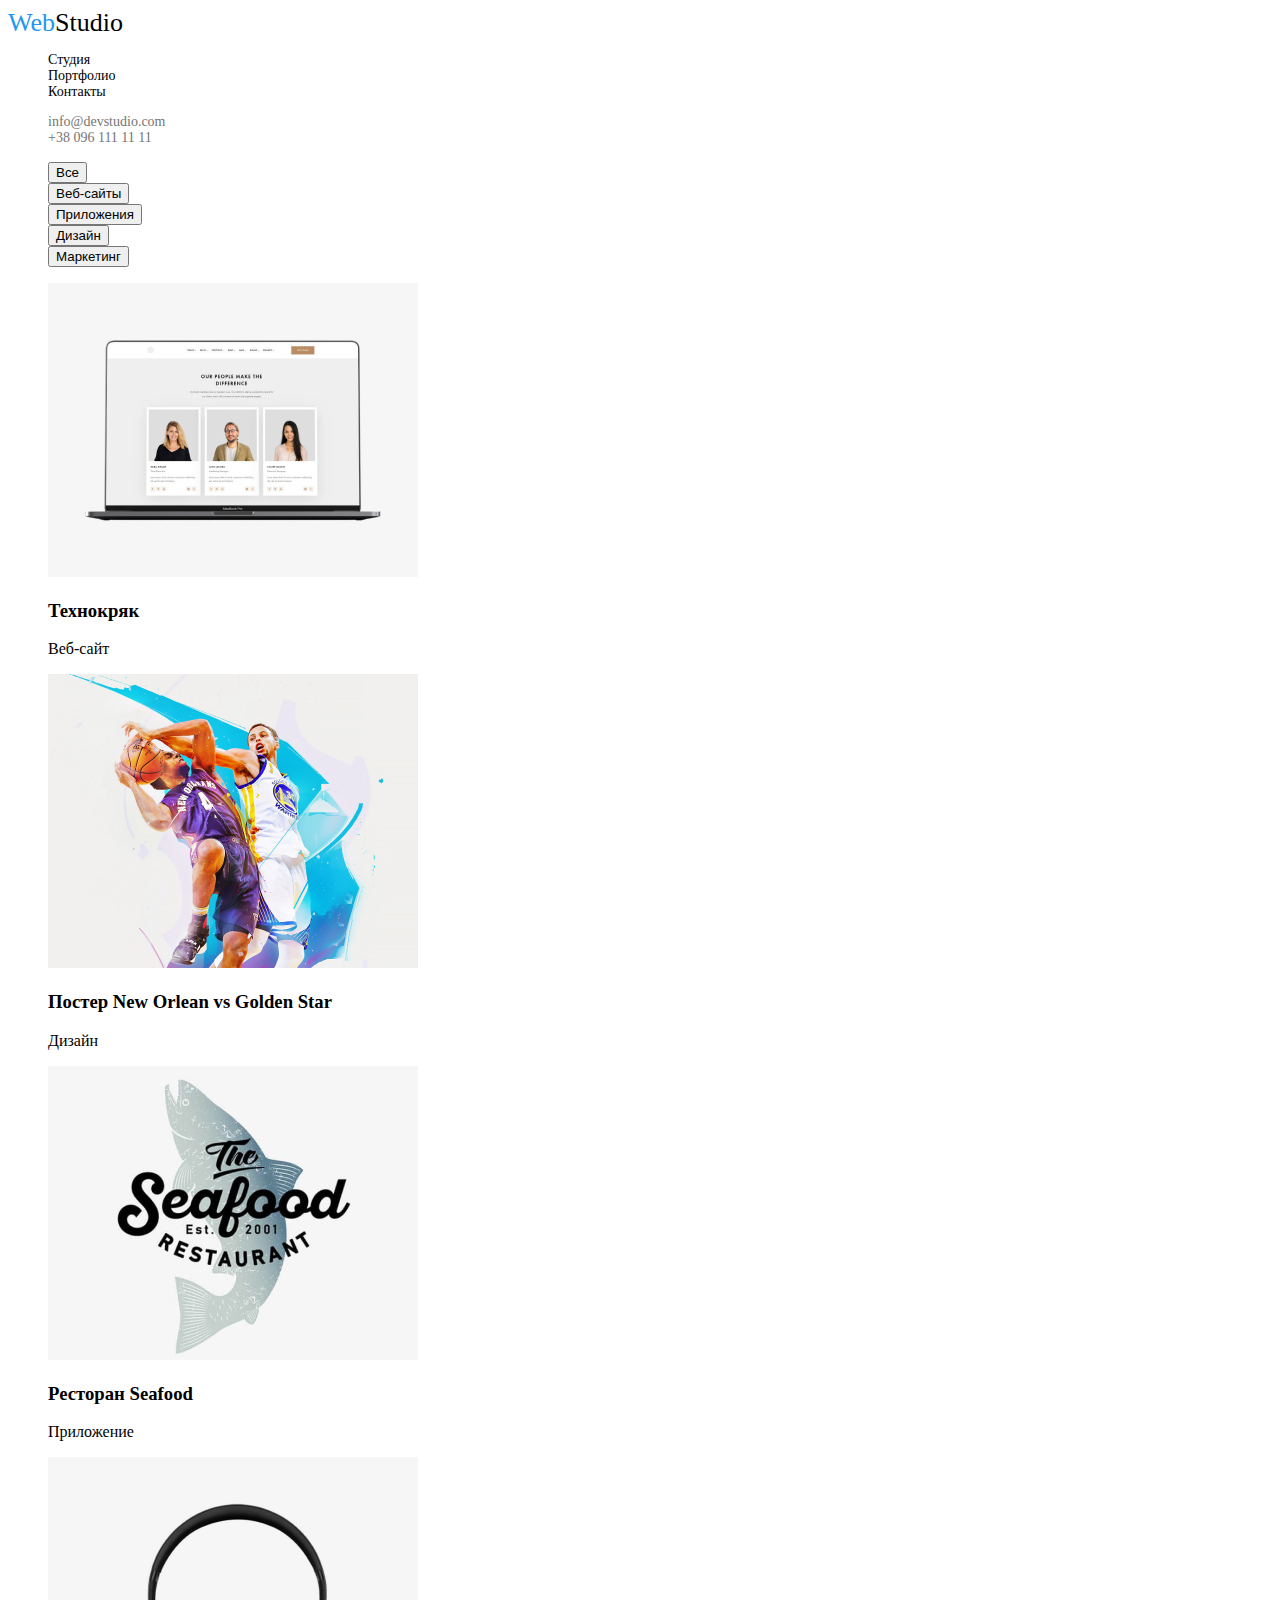
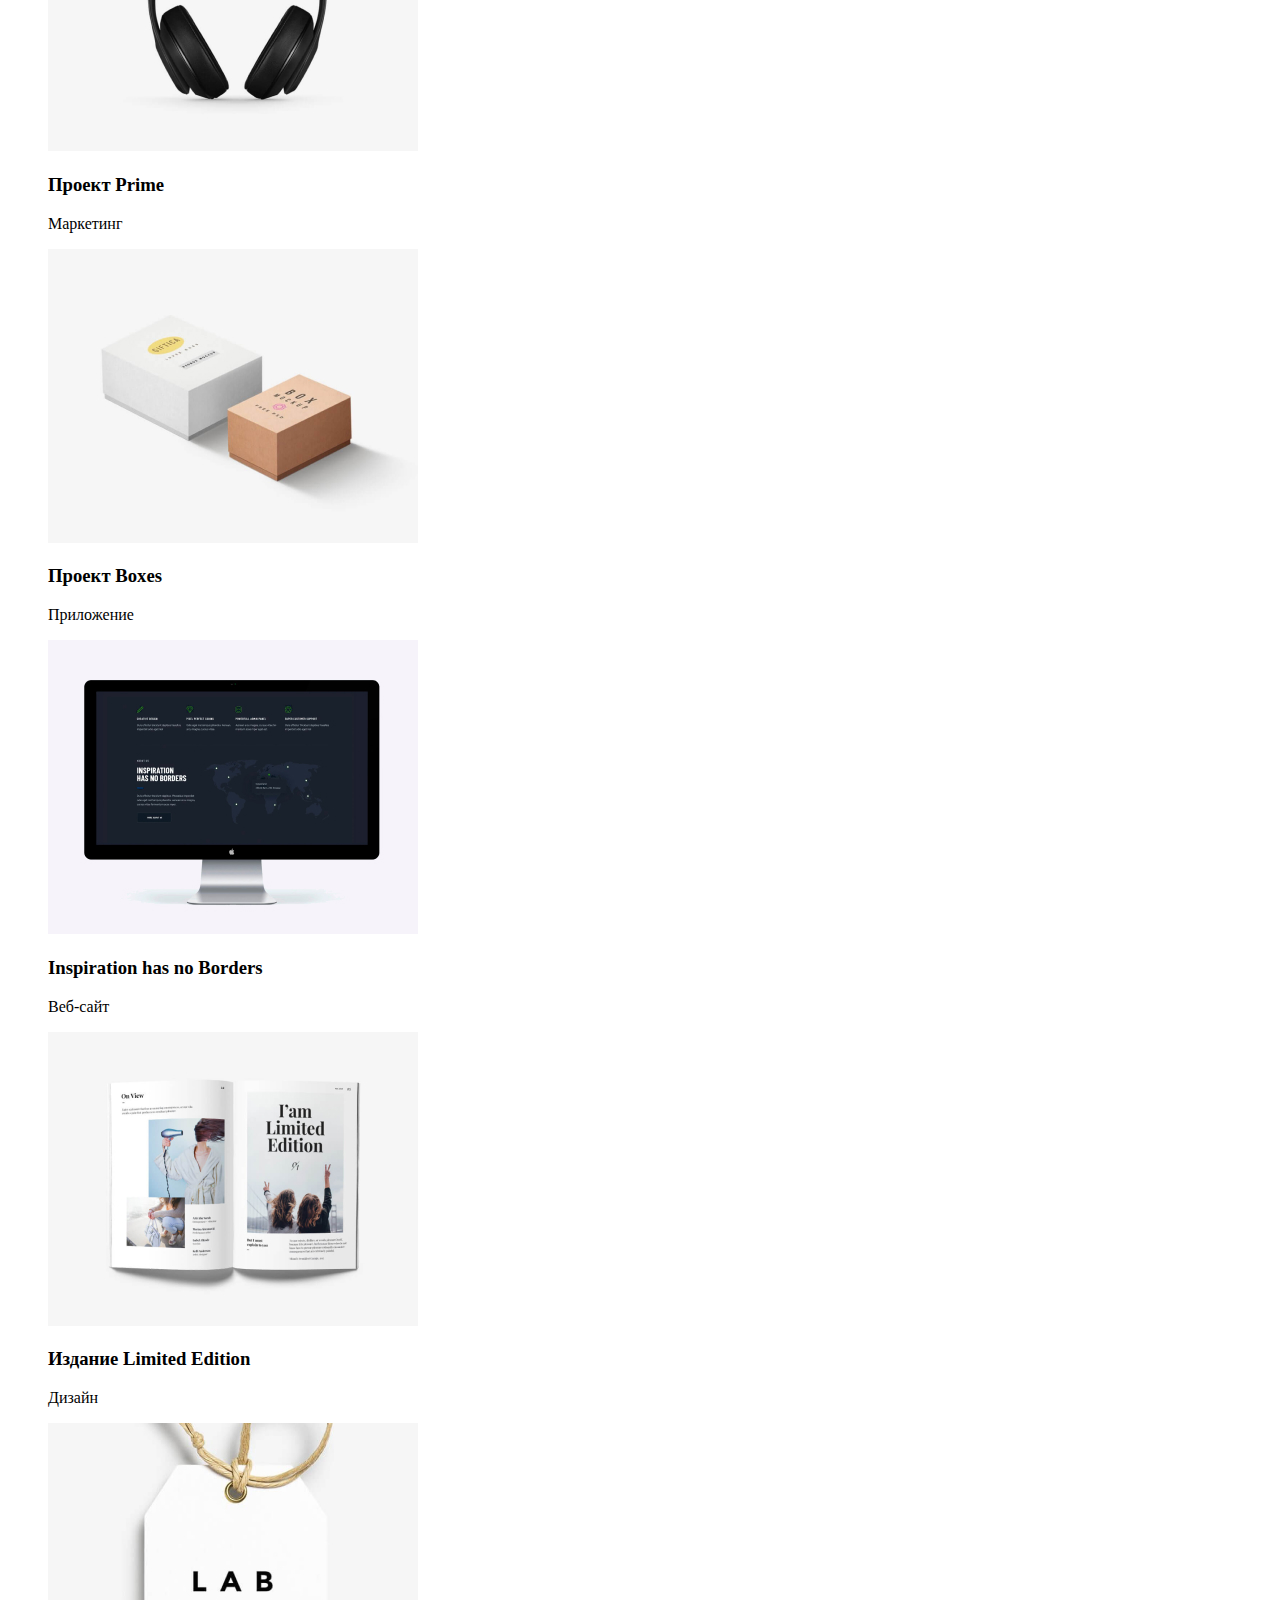
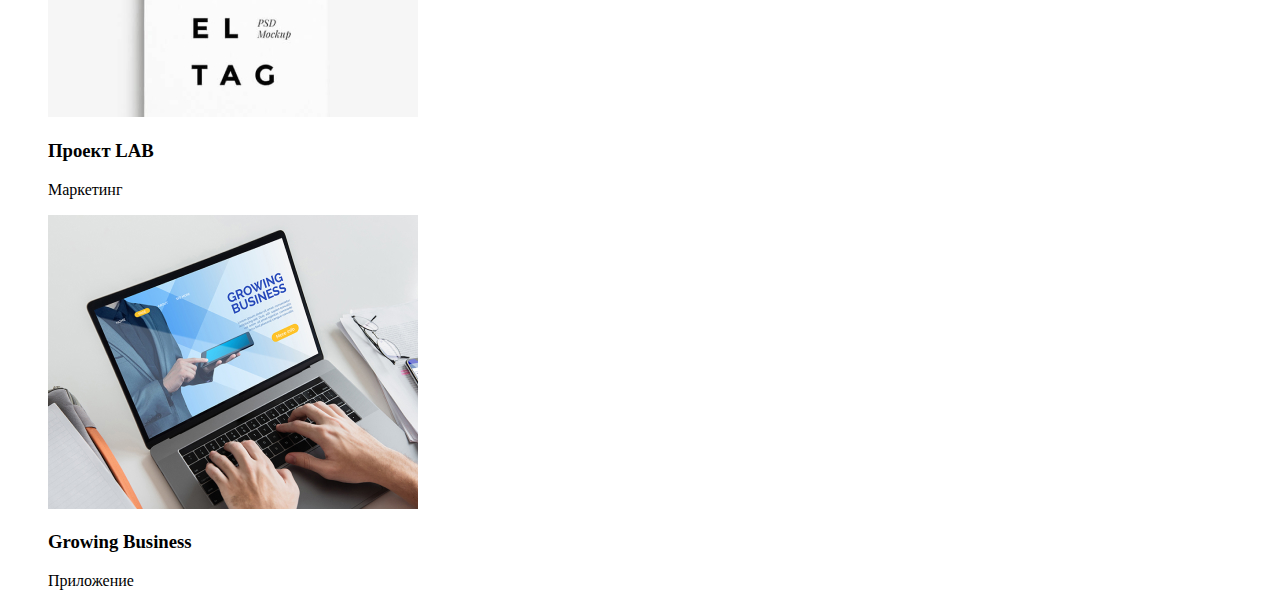
==== portfolio.html @ b12bda23 "Промежуточно" ====
<!DOCTYPE html>
<html lang="en">
<head>
    <meta charset="UTF-8">
    <meta http-equiv="X-UA-Compatible" content="IE=edge">
    <meta name="viewport" content="width=device-width, initial-scale=1.0">
    <link rel="stylesheet" href="./css/style.css">
    <title>portfolio</title>
</head>
<body>
    <header>
        <div class="header">
            <nav>
                <a class="logo" href="#"><span>Web</span>Studio</a>
                <ul class="menu">
                    <li><a class="menu-link" href="#">Студия</a></li>
                    <li><a class="menu-link" href="#">Портфолио</a></li>
                    <li><a class="menu-link" href="#">Контакты</a></li>
                </ul>   
            </nav>
            <ul class="contact">
                <li><a class="contact-link" href="mailto:info@devstudio.com">info@devstudio.com</a></li>
                <li><a class="contact-link" href="tel:+380961111111">+38 096 111 11 11</a></li>
            </ul>
        </div>
    </header>
    <main>
        <section>  
            <div class="buttons">
                <ul>
                    <li><button class="btn" type="button">Все</button></li>
                    <li><button class="btn" type="button">Веб-сайты</button></li>
                    <li><button class="btn" type="button">Приложения</button></li>
                    <li><button class="btn" type="button">Дизайн</button></li>
                    <li><button class="btn" type="button">Маркетинг</button></li>
                </ul>
            </div>
        </section>
        <section>
            <div class="portfolio">
                <ul>
                    <li>
                        <img src="./images/port.jpg" alt=""></img>
                        <h3>Технокряк</h3>
                        <p>Веб-сайт</p>
                    </li>
                    <li>
                        <img src="./images/port2.jpg" alt=""></img>
                        <h3>Постер New Orlean vs Golden Star</h3>
                        <p>Дизайн</p>
                    </li>
                    <li>
                        <img src="./images/port3.jpg" alt=""></img>
                        <h3>Ресторан Seafood</h3>
                        <p>Приложение</p>
                    </li>
                    <li>
                        <img src="./images/port4.jpg" alt=""></img>
                        <h3>Проект Prime</h3>
                        <p>Маркетинг</p>
                    </li>
                    <li>
                        <img src="./images/port5.jpg" alt=""></img>
                        <h3>Проект Boxes</h3>
                        <p>Приложение</p>
                    </li>
                    <li>
                        <img src="./images/port6.jpg" alt=""></img>
                        <h3>Inspiration has no Borders</h3>
                        <p>Веб-сайт</p>
                    </li>
                    <li>
                        <img src="./images/port7.jpg" alt=""></img>
                        <h3>Издание Limited Edition</h3>
                        <p>Дизайн</p>
                    </li>
                    <li>
                        <img src="./images/port8.jpg" alt=""></img>
                        <h3>Проект LAB</h3>
                        <p>Маркетинг</p>
                    </li>
                    <li>
                        <img src="./images/port9.jpg" alt=""></img>
                        <h3>Growing Business</h3>
                        <p>Приложение</p>
                    </li>
                </ul>
            </div>
        </section>
    </main>
    <footer>

    </footer>
</body>
</html>
---- css/style.css ----
:root {
   --color1:#2196F3;
   --color-bg:#2F303A;
   --color-bg2: #fff;
   --color-text: #757575;

}

* {
    color: rgb(0, 0, 0);
}

body {
    font-family: 'roboto';
    width: 1600px;
}

a {
    text-decoration: none;
}

ul {
    list-style: none;
}

h2 {
    font-size: 36px;
}

/* footer */

.logo {
    font-size: 26px;
}

.logo span {
    color: var(--color1);
}

.header {
    font-size: 14px;
    background-color: var(--color-bg2);
}


.menu-link:hover,
.contact-link:hover {
    color: var(--color1);
}

.contact-link {
    color: var(--color-text);
}

/* section studio */

.studio {
    background-color: #2F303A;
    padding: 200px 452px;    
}

h1 {
    font-size: 44px;
    color: #fff;
    text-transform: uppercase;
    
}

.btn-order {
    width: 200px;
    height: 50px;
    font-size: 16px;
    font-weight: bold;
    color: #fff;
    letter-spacing: 2px;
    border-radius: 4px;
    background-color: var(--color1);
}

/* about */

.about {
    font-size: 14px;
}

.about-title {
    width: 270px;
    height: 101px;
}

.about-title h3 {    
    text-transform: uppercase;
}

.about-title p {
    color: var(--color-text);
}

/* portfolio */

.fotowork {
    width: 370px;
    height: 294px;
}
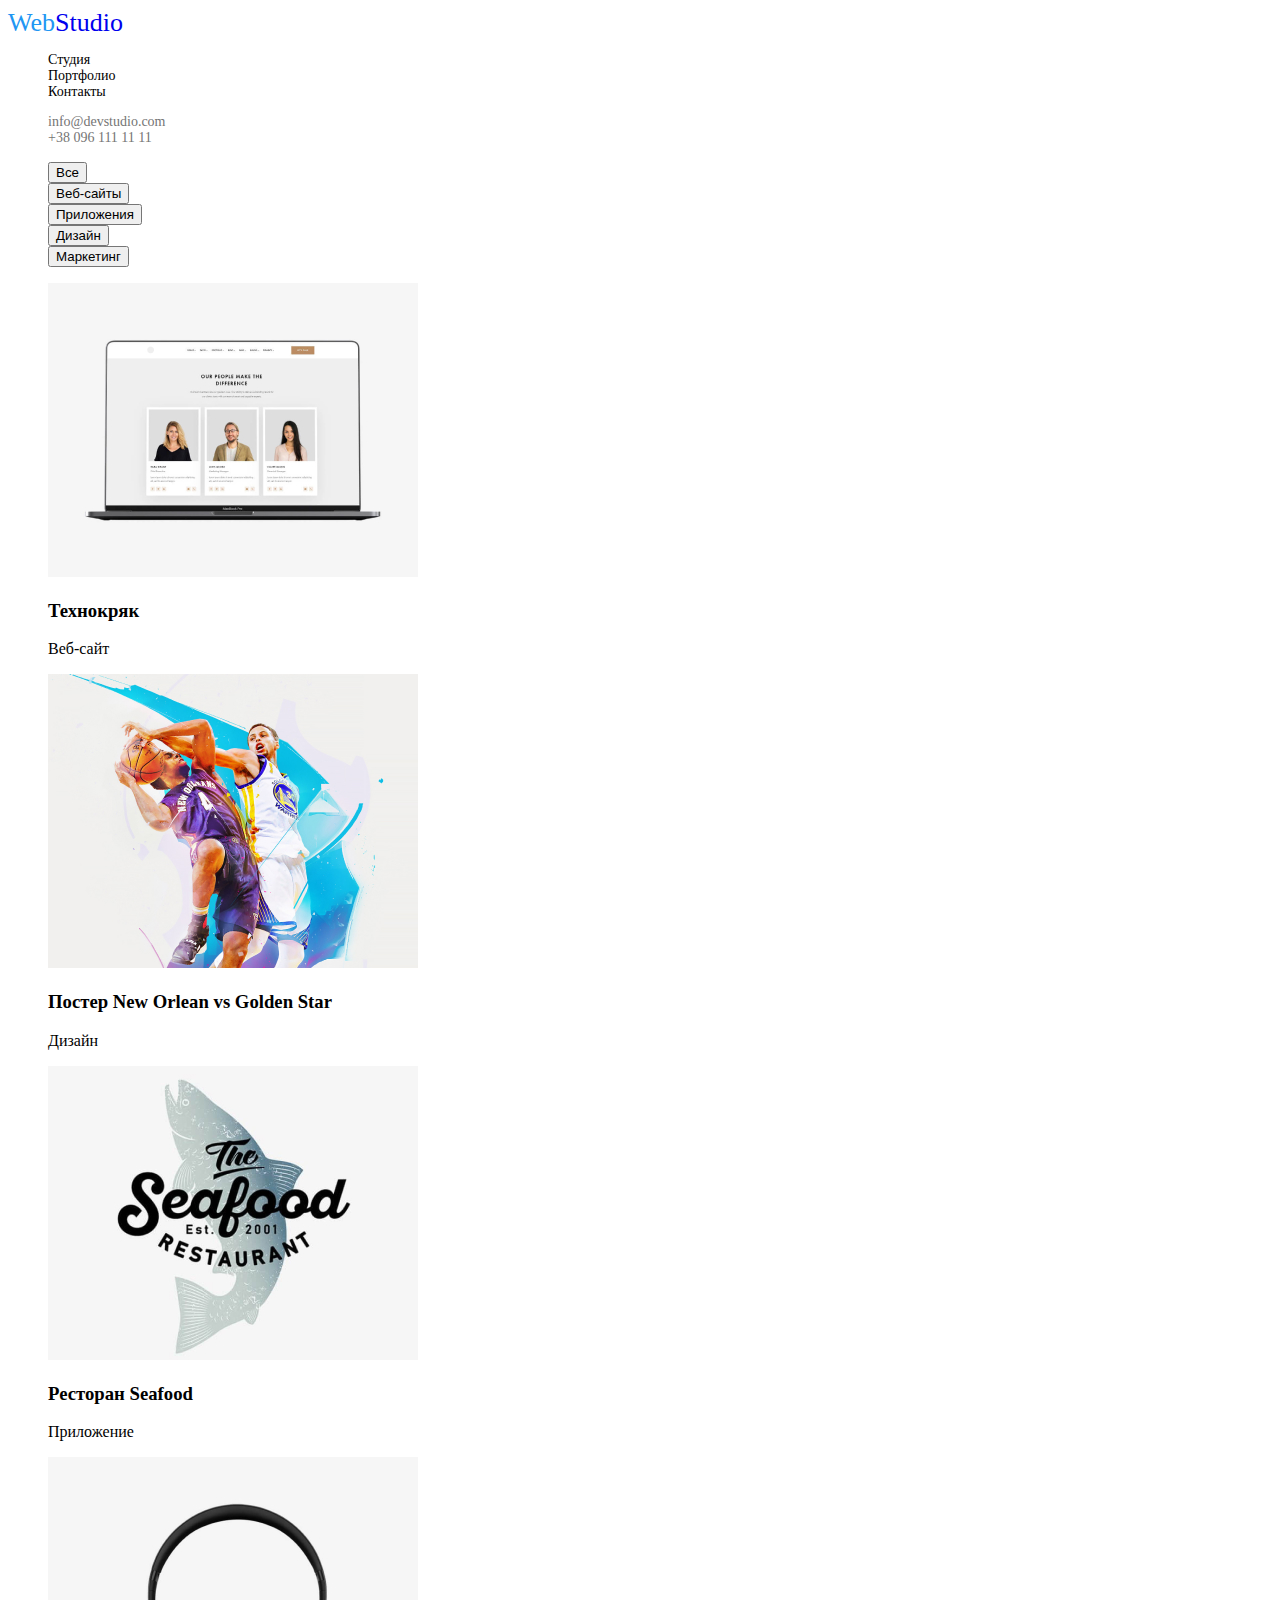
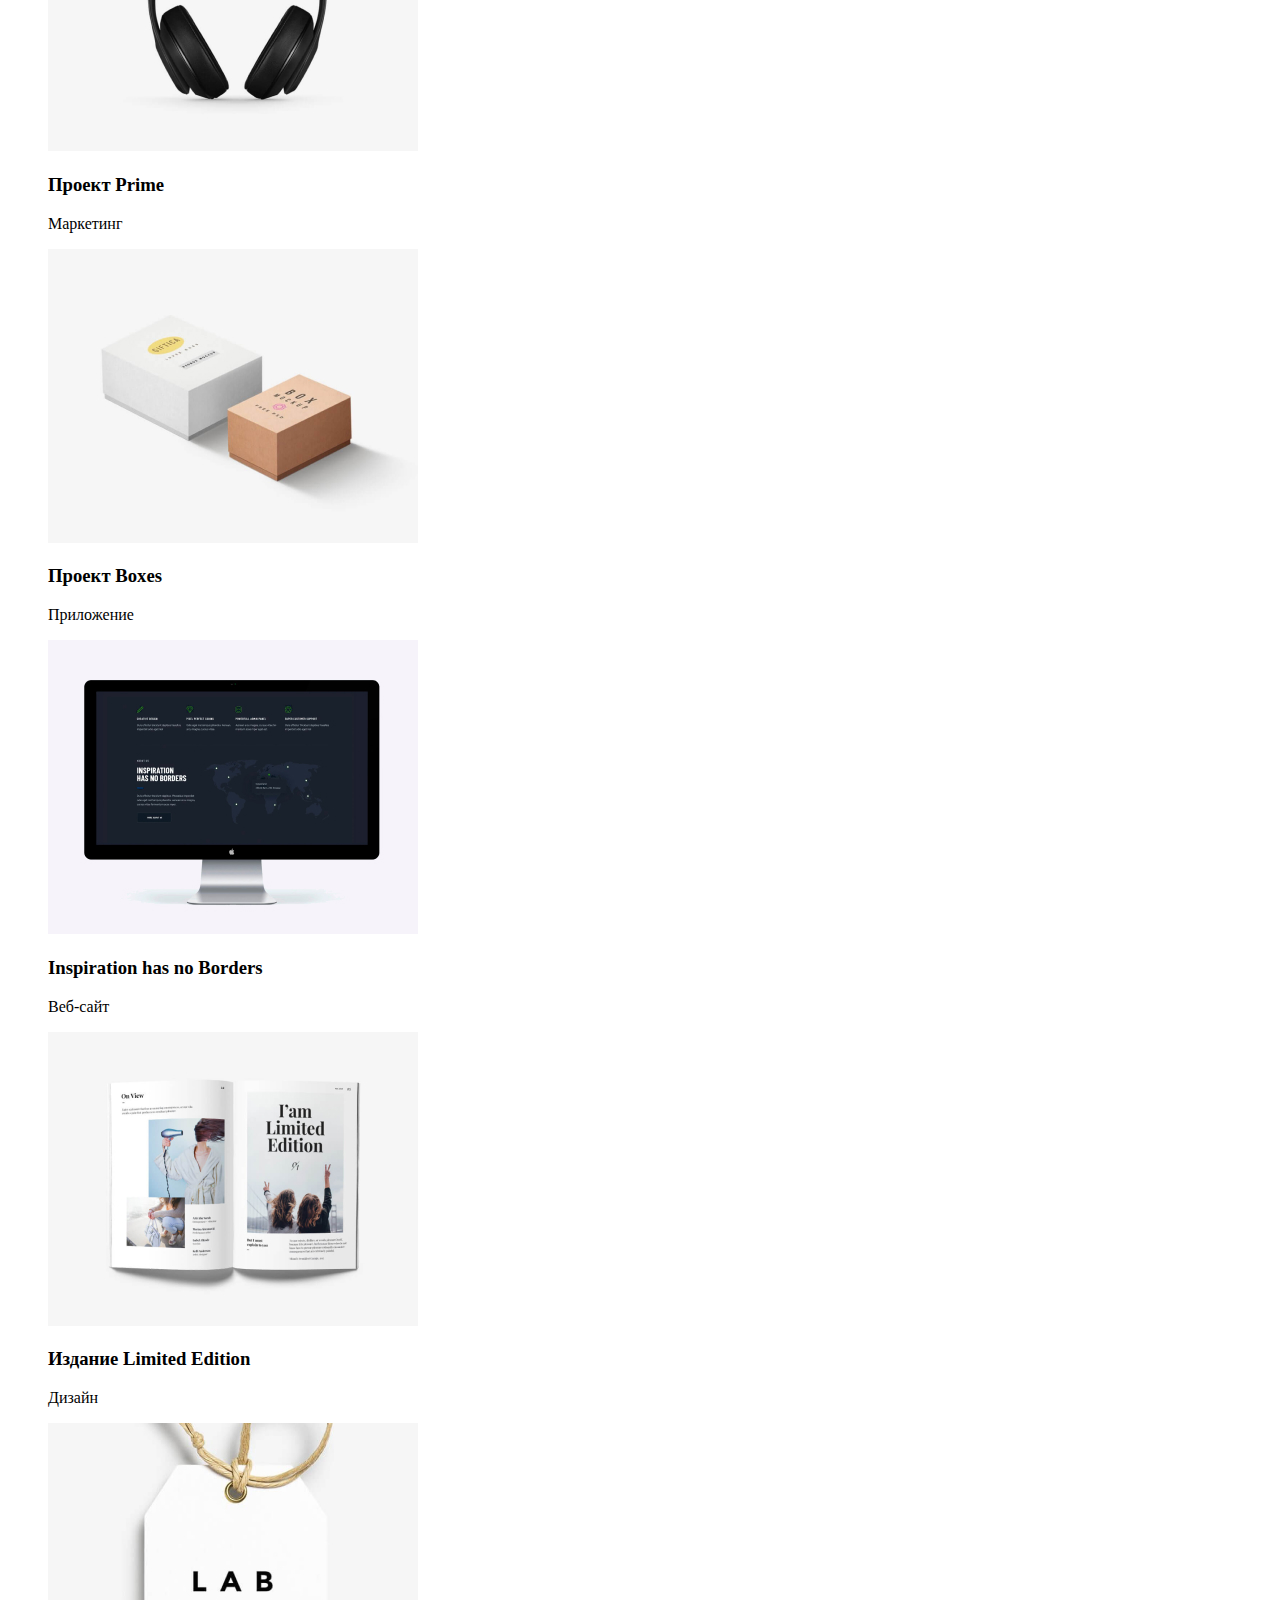
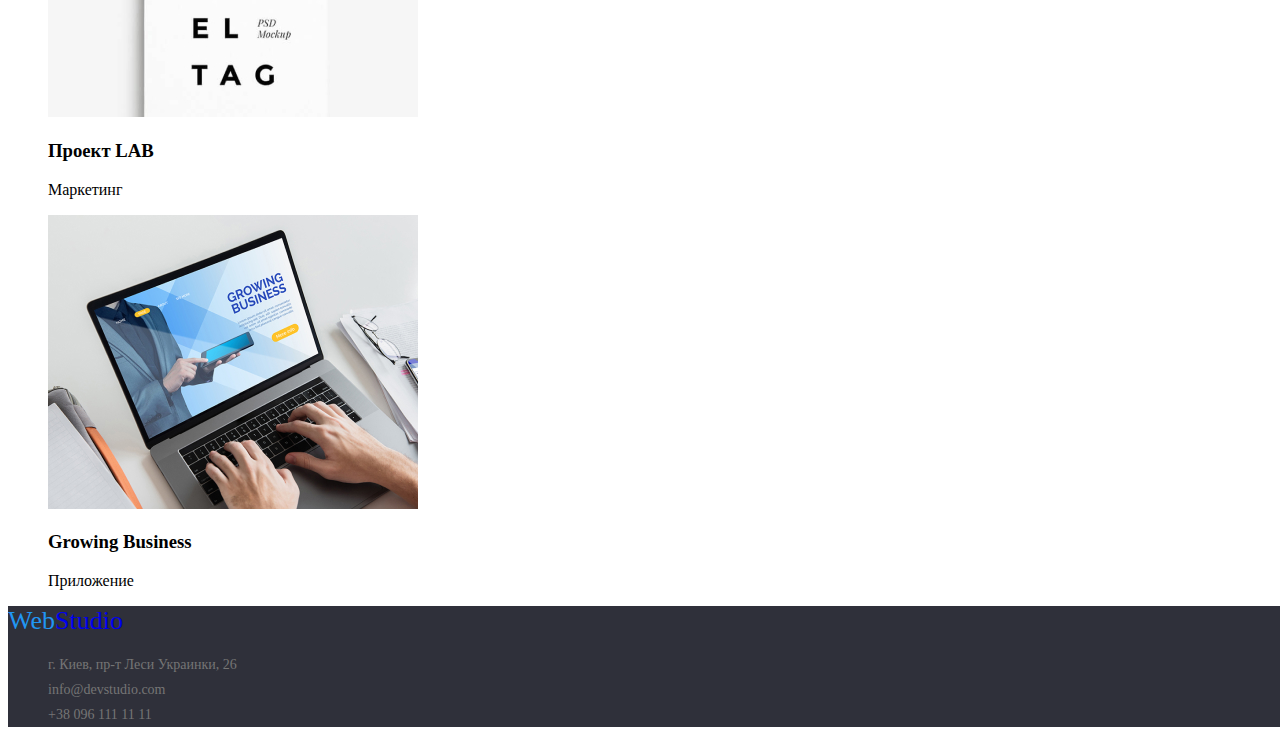
==== commit b48ce9c2: "финишь 1 страница" ====
--- a/portfolio.html
+++ b/portfolio.html
@@ -89,7 +89,14 @@
         </section>
     </main>
     <footer>
-
+        <a class="logo" href="#"><span>Web</span>Studio</a>
+        <adress>
+            <ul class="adress">
+                <li><a class="adress-link" href="#">г. Киев, пр-т Леси Украинки, 26</a></li>
+                <li><a href="mailto:info@devstudio.com">info@devstudio.com</a></li>
+                <li><a href="tel:+380961111111">+38 096 111 11 11</a></li>
+            </ul>
+        </address>
     </footer>
 </body>
 </html>--- a/css/style.css
+++ b/css/style.css
@@ -4,10 +4,6 @@
    --color-bg2: #fff;
    --color-text: #757575;
 
-}
-
-* {
-    color: rgb(0, 0, 0);
 }
 
 body {
@@ -25,9 +21,10 @@
 
 h2 {
     font-size: 36px;
+    text-align: center;
 }
 
-/* footer */
+/* header end logo footer*/
 
 .logo {
     font-size: 26px;
@@ -42,13 +39,18 @@
     background-color: var(--color-bg2);
 }
 
+.menu a {
+    color: black;
+}
+
 
 .menu-link:hover,
 .contact-link:hover {
     color: var(--color1);
 }
 
-.contact-link {
+.contact-link,
+.adress-link {
     color: var(--color-text);
 }
 
@@ -81,6 +83,8 @@
 
 .about {
     font-size: 14px;
+    background-color: var(--color-bg2);
+    
 }
 
 .about-title {
@@ -96,14 +100,59 @@
     color: var(--color-text);
 }
 
-/* portfolio */
+/* work */
 
 .fotowork {
     width: 370px;
     height: 294px;
 }
 
+/* contact */
+
+.contactfoto {
+    width: 270px;
+    height: 260px;
+}
+
+.contact-title {
+    font-size: 16px;
+}
+
+.contact-title p {
+    color: var(--color-text);
+    font-weight: regular;
+}
+
+
+/* footer */
+
+footer {
+    background-color: var(--color-bg);
+}
+
+/* .adress a:nth-child(1) {
+    color: #fff;
+} */
+
+/* немогу изменить цвет адреса на белый */
+.adress-link {
+    color: #fff;
+}
+
+.adress a {
+    font-size: 14px;
+    font-style: normal;
+    line-height: 25px;
+    color: var(--color-text);
+}
 
 
 
 
+
+
+
+
+
+
+
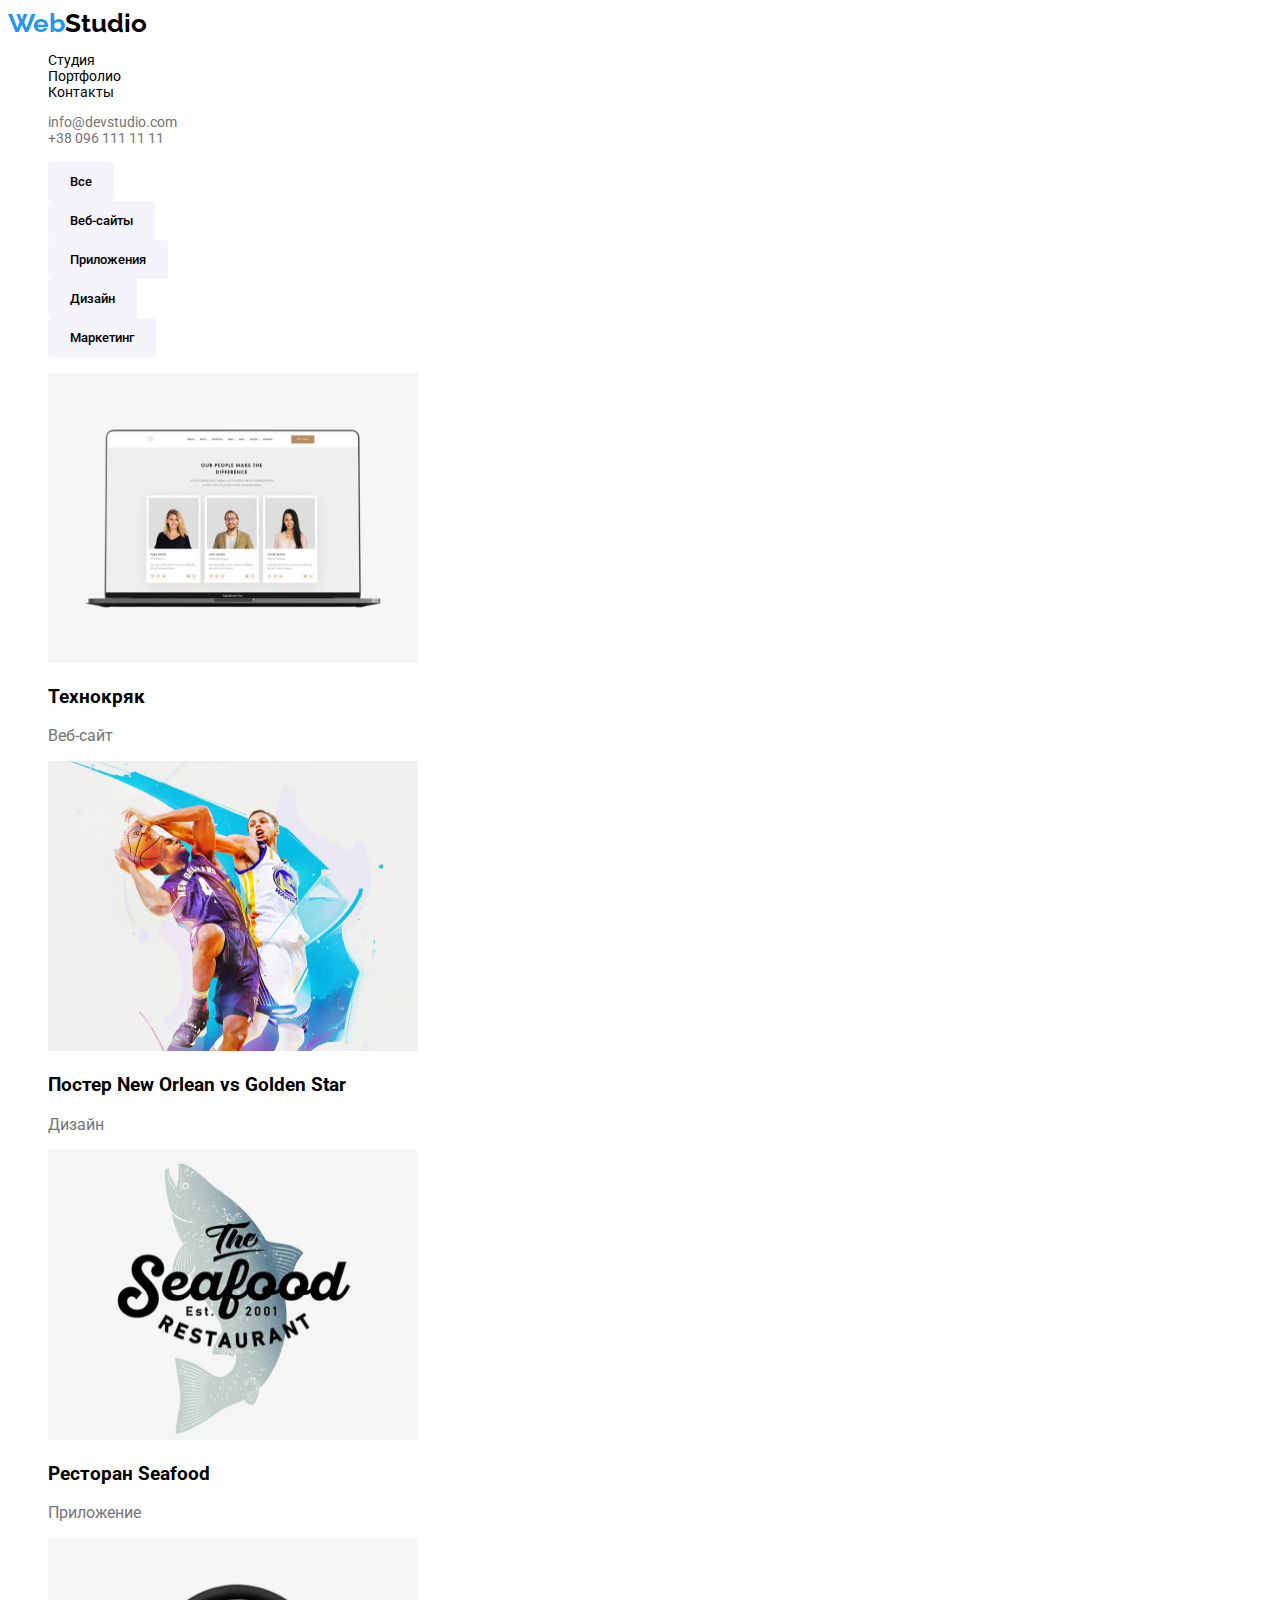
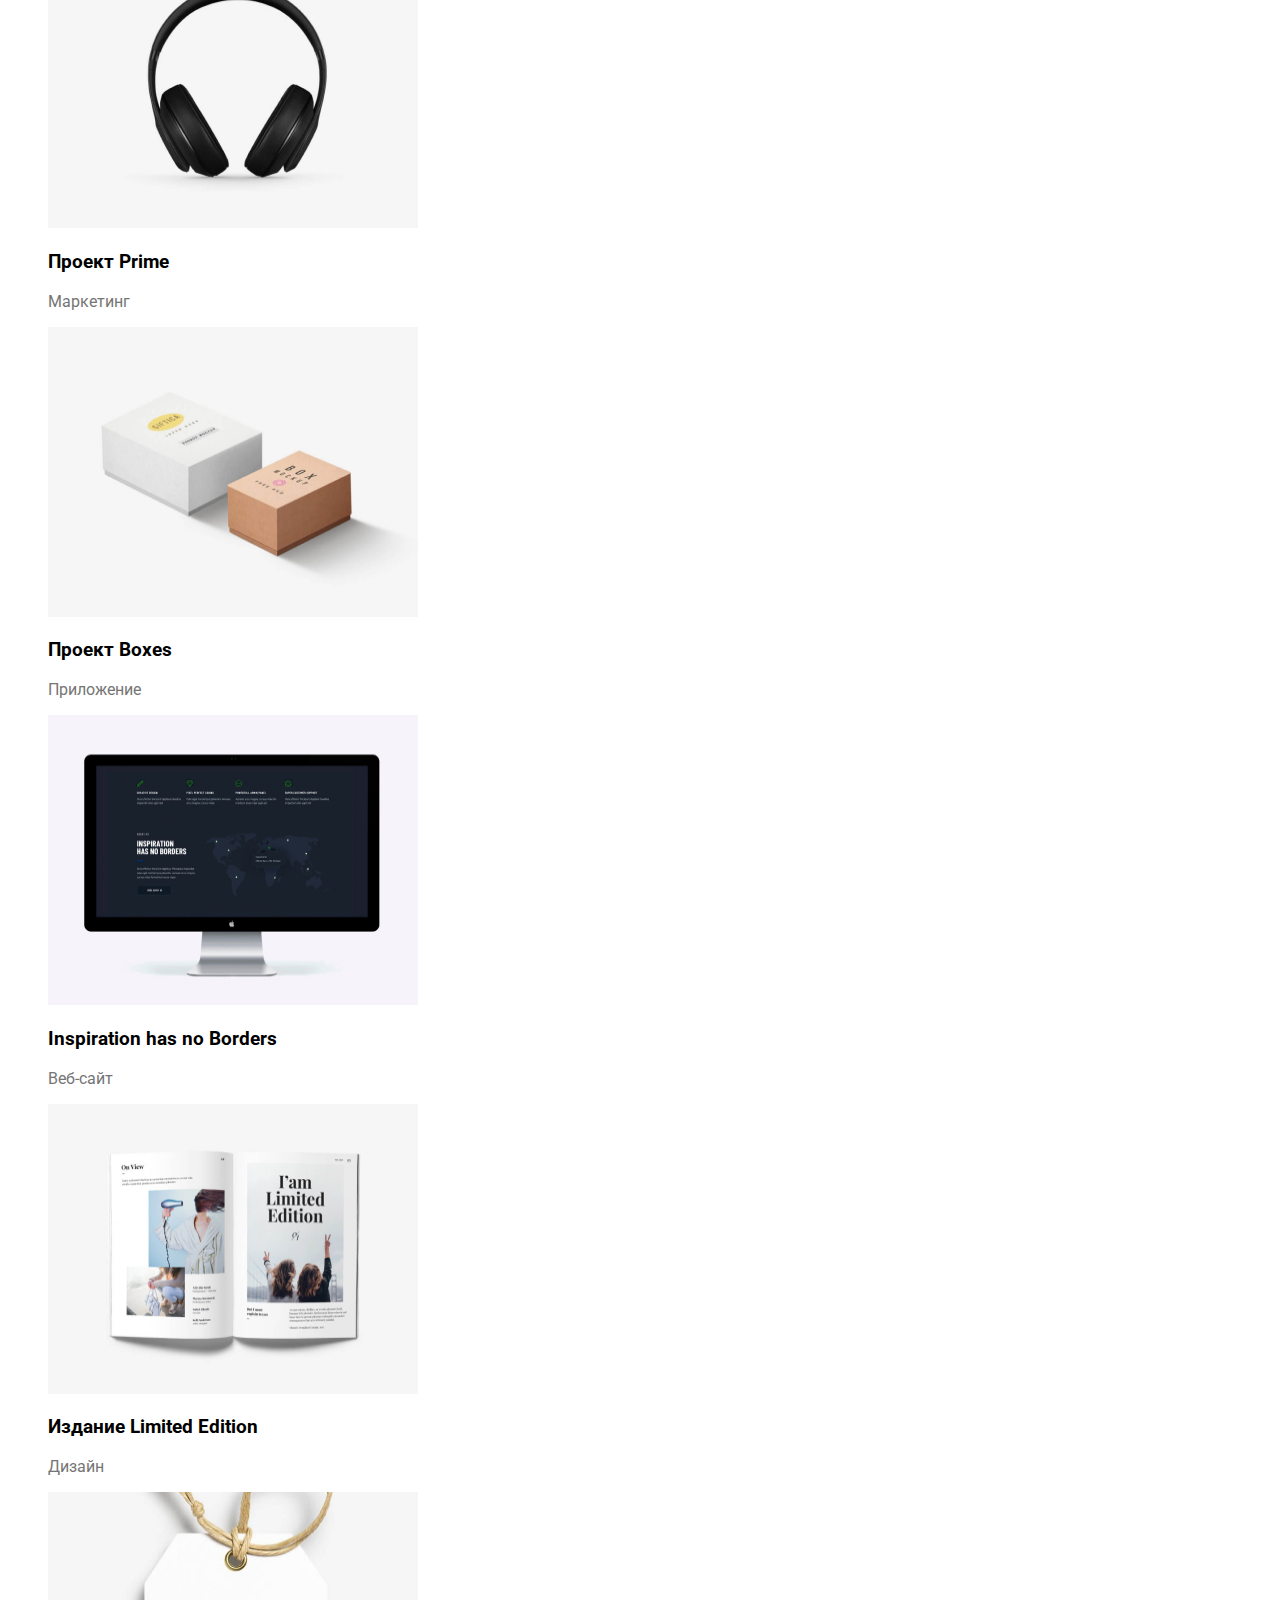
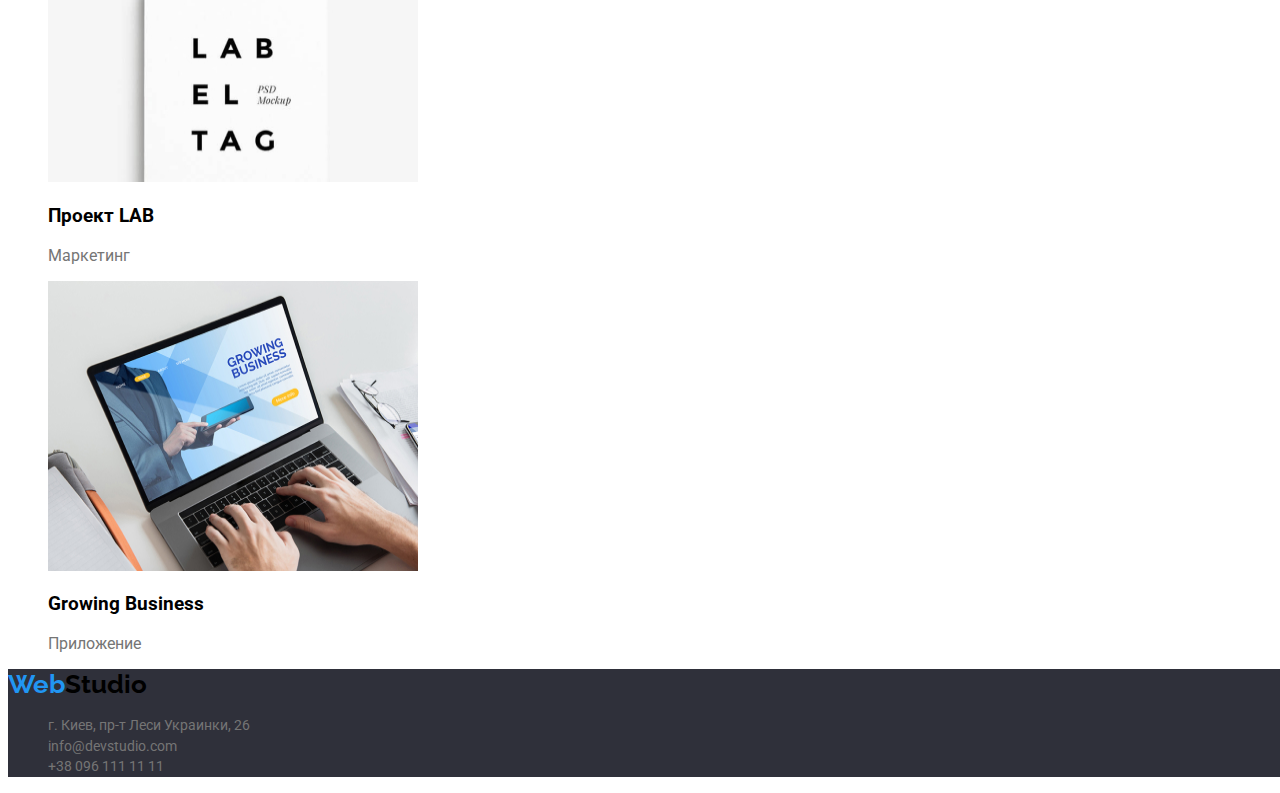
==== commit efdd4a10: "доделать футер" ====
--- a/portfolio.html
+++ b/portfolio.html
@@ -4,6 +4,9 @@
     <meta charset="UTF-8">
     <meta http-equiv="X-UA-Compatible" content="IE=edge">
     <meta name="viewport" content="width=device-width, initial-scale=1.0">
+    <link rel="preconnect" href="https://fonts.googleapis.com">
+    <link rel="preconnect" href="https://fonts.gstatic.com" crossorigin>
+    <link href="https://fonts.googleapis.com/css2?family=Raleway:wght@700&family=Roboto:wght@400;500;700;900&display=swap" rel="stylesheet">
     <link rel="stylesheet" href="./css/style.css">
     <title>portfolio</title>
 </head>
@@ -25,8 +28,8 @@
         </div>
     </header>
     <main>
-        <section>  
-            <div class="buttons">
+        <section class="buttons">  
+            <div>
                 <ul>
                     <li><button class="btn" type="button">Все</button></li>
                     <li><button class="btn" type="button">Веб-сайты</button></li>
@@ -40,47 +43,47 @@
             <div class="portfolio">
                 <ul>
                     <li>
-                        <img src="./images/port.jpg" alt=""></img>
+                        <img class="portfolio-foto" src="./images/port.jpg" alt=""></img>
                         <h3>Технокряк</h3>
                         <p>Веб-сайт</p>
                     </li>
                     <li>
-                        <img src="./images/port2.jpg" alt=""></img>
+                        <img class="portfolio-foto" src="./images/port2.jpg" alt=""></img>
                         <h3>Постер New Orlean vs Golden Star</h3>
                         <p>Дизайн</p>
                     </li>
                     <li>
-                        <img src="./images/port3.jpg" alt=""></img>
+                        <img class="portfolio-foto" src="./images/port3.jpg" alt=""></img>
                         <h3>Ресторан Seafood</h3>
                         <p>Приложение</p>
                     </li>
                     <li>
-                        <img src="./images/port4.jpg" alt=""></img>
+                        <img class="portfolio-foto" src="./images/port4.jpg" alt=""></img>
                         <h3>Проект Prime</h3>
                         <p>Маркетинг</p>
                     </li>
                     <li>
-                        <img src="./images/port5.jpg" alt=""></img>
+                        <img class="portfolio-foto" src="./images/port5.jpg" alt=""></img>
                         <h3>Проект Boxes</h3>
                         <p>Приложение</p>
                     </li>
                     <li>
-                        <img src="./images/port6.jpg" alt=""></img>
+                        <img class="portfolio-foto" src="./images/port6.jpg" alt=""></img>
                         <h3>Inspiration has no Borders</h3>
                         <p>Веб-сайт</p>
                     </li>
                     <li>
-                        <img src="./images/port7.jpg" alt=""></img>
+                        <img class="portfolio-foto" src="./images/port7.jpg" alt=""></img>
                         <h3>Издание Limited Edition</h3>
                         <p>Дизайн</p>
                     </li>
                     <li>
-                        <img src="./images/port8.jpg" alt=""></img>
+                        <img class="portfolio-foto" src="./images/port8.jpg" alt=""></img>
                         <h3>Проект LAB</h3>
                         <p>Маркетинг</p>
                     </li>
                     <li>
-                        <img src="./images/port9.jpg" alt=""></img>
+                        <img class="portfolio-foto" src="./images/port9.jpg" alt=""></img>
                         <h3>Growing Business</h3>
                         <p>Приложение</p>
                     </li>
@@ -92,9 +95,9 @@
         <a class="logo" href="#"><span>Web</span>Studio</a>
         <adress>
             <ul class="adress">
-                <li><a class="adress-link" href="#">г. Киев, пр-т Леси Украинки, 26</a></li>
-                <li><a href="mailto:info@devstudio.com">info@devstudio.com</a></li>
-                <li><a href="tel:+380961111111">+38 096 111 11 11</a></li>
+                <li><a class="adress-link" class="adress-link" href="#">г. Киев, пр-т Леси Украинки, 26</a></li>
+                <li><a class="adress-link" href="mailto:info@devstudio.com">info@devstudio.com</a></li>
+                <li><a class="adress-link" href="tel:+380961111111">+38 096 111 11 11</a></li>
             </ul>
         </address>
     </footer>
--- a/css/style.css
+++ b/css/style.css
@@ -1,13 +1,17 @@
+
 :root {
    --color1:#2196F3;
    --color-bg:#2F303A;
    --color-bg2: #fff;
    --color-text: #757575;
 
+    --font-family-primary: 'Roboto', sans-serif;
+    --font-family-logo: 'Raleway', sans-serif;
+
 }
 
 body {
-    font-family: 'roboto';
+    font-family: var(--font-family-primary);
     width: 1600px;
 }
 
@@ -28,6 +32,9 @@
 
 .logo {
     font-size: 26px;
+    font-family: var(--font-family-logo);
+    font-weight: 700;
+    color: black;
 }
 
 .logo span {
@@ -76,6 +83,8 @@
     color: #fff;
     letter-spacing: 2px;
     border-radius: 4px;
+    border: none;
+    cursor: pointer;
     background-color: var(--color1);
 }
 
@@ -98,6 +107,7 @@
 
 .about-title p {
     color: var(--color-text);
+    font-weight: regular;
 }
 
 /* work */
@@ -130,29 +140,61 @@
     background-color: var(--color-bg);
 }
 
-/* .adress a:nth-child(1) {
-    color: #fff;
-} */
-
-/* немогу изменить цвет адреса на белый */
+
+
+
+
+
+/* немогу изменить цвет адреса (там где ссылка на карту) на белый */
 .adress-link {
-    color: #fff;
-}
-
-.adress a {
     font-size: 14px;
     font-style: normal;
-    line-height: 25px;
-    color: var(--color-text);
-}
-
-
-
-
-
-
-
-
-
-
-
+    line-height: 1.40;
+    color: var(--color-text);
+}
+
+.adress-link li:first-child {
+    color: var(--color-bg2);
+}
+
+.buttons {
+    background-color: var(--color-bg2);
+}
+
+
+.btn {
+    cursor: pointer;
+    padding: 12px 22px;
+    background-color: #F5F4FA;
+    border-radius: 4px;
+    border: none;
+    font-family: var(--font-family-primary);
+    font-weight: 500;
+}
+
+.btn:hover {
+    color: #fff;
+    background-color: var(--color1);
+}
+
+.portfolio p {
+    color: var(--color-text);
+}
+
+.portfolio-foto {
+    width: 370px;
+    height: 290px;
+}
+
+
+
+
+
+
+
+
+
+
+
+
+
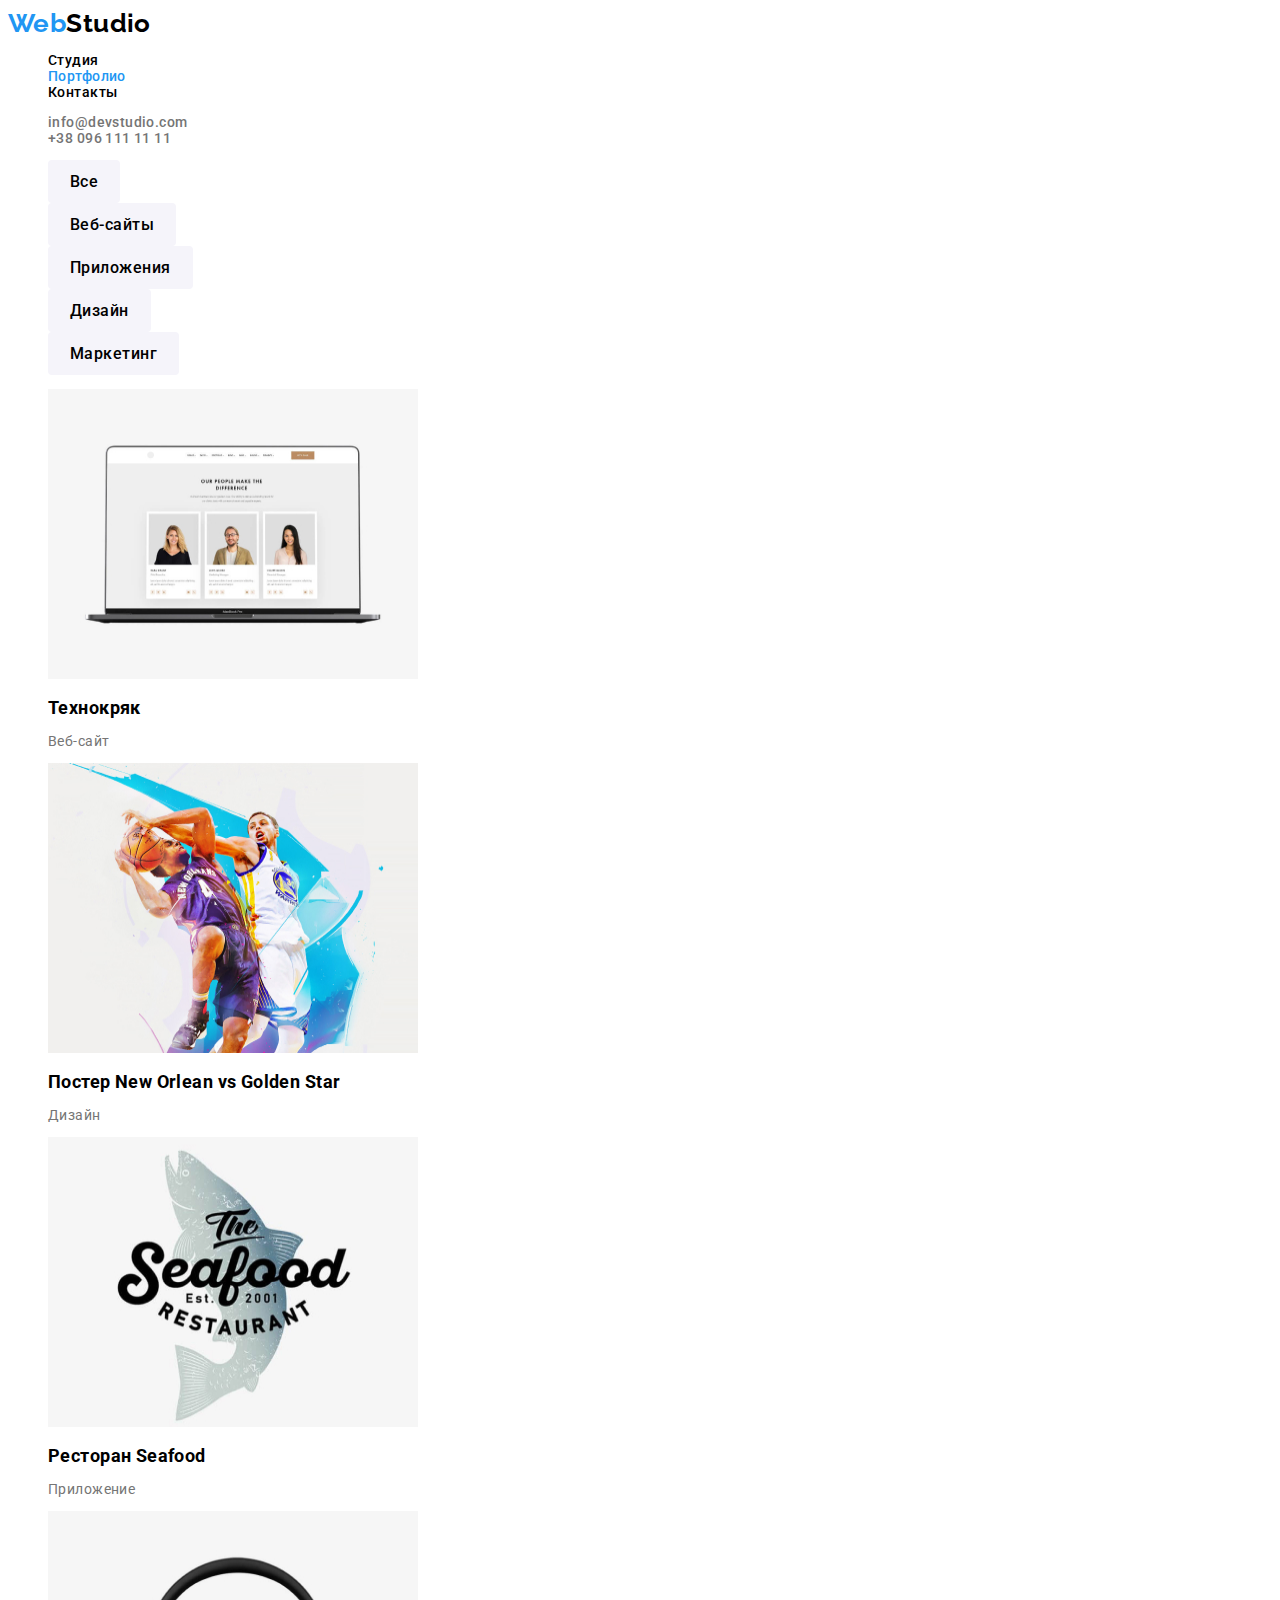
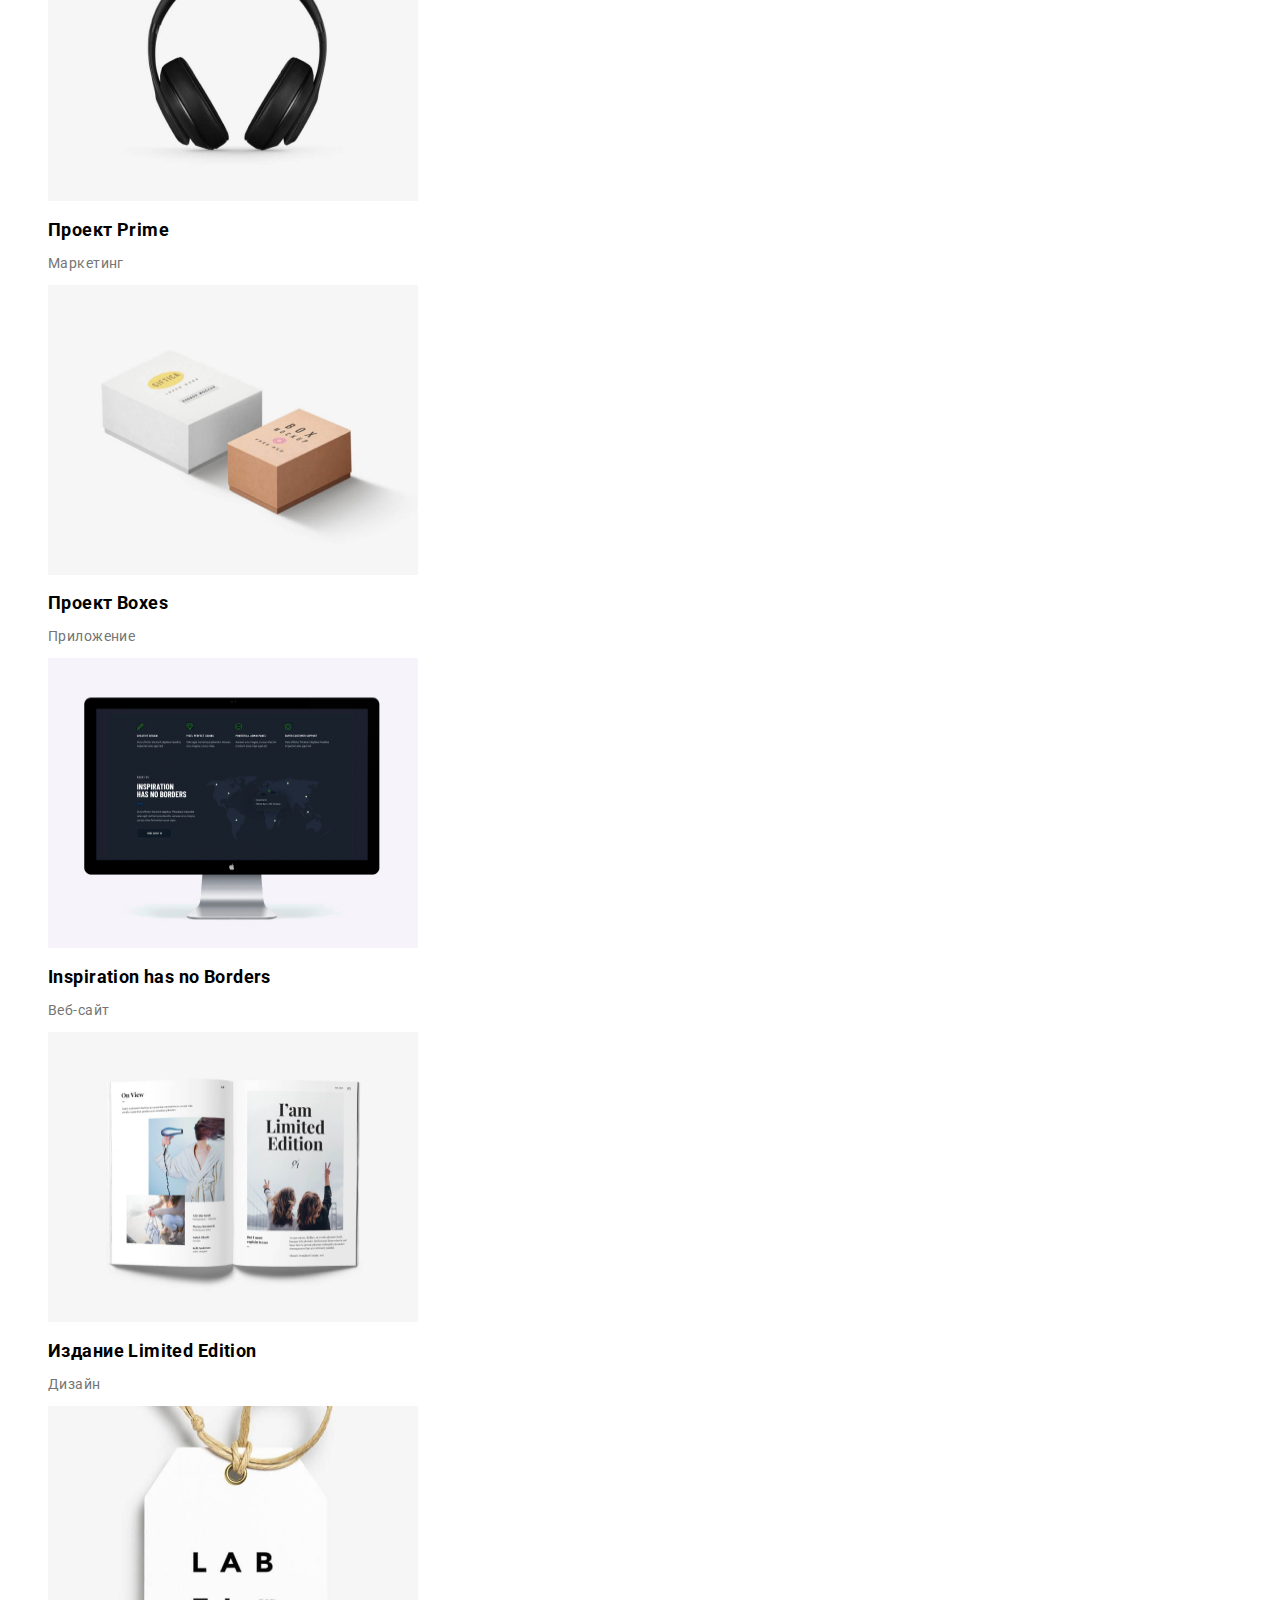
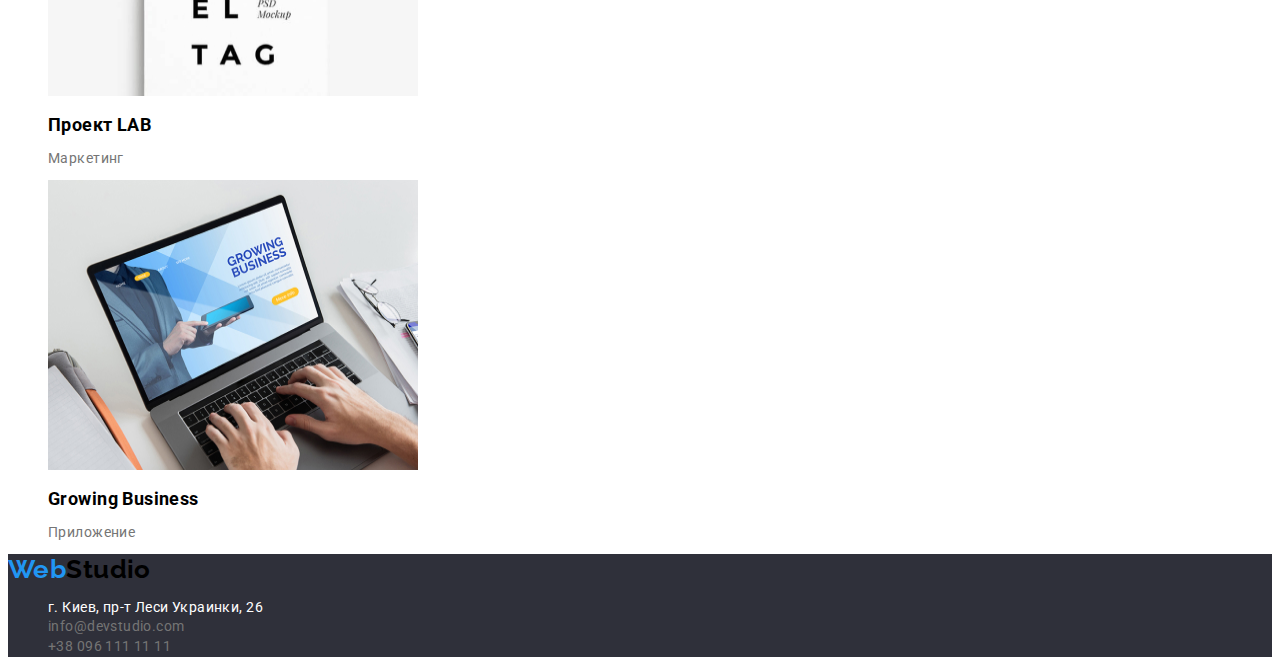
==== commit ab618d0f: "правки" ====
--- a/portfolio.html
+++ b/portfolio.html
@@ -1,5 +1,5 @@
 <!DOCTYPE html>
-<html lang="en">
+<html lang="ru">
 <head>
     <meta charset="UTF-8">
     <meta http-equiv="X-UA-Compatible" content="IE=edge">
@@ -12,90 +12,83 @@
 </head>
 <body>
     <header>
-        <div class="header">
-            <nav>
-                <a class="logo" href="#"><span>Web</span>Studio</a>
-                <ul class="menu">
-                    <li><a class="menu-link" href="#">Студия</a></li>
-                    <li><a class="menu-link" href="#">Портфолио</a></li>
-                    <li><a class="menu-link" href="#">Контакты</a></li>
-                </ul>   
-            </nav>
-            <ul class="contact">
-                <li><a class="contact-link" href="mailto:info@devstudio.com">info@devstudio.com</a></li>
-                <li><a class="contact-link" href="tel:+380961111111">+38 096 111 11 11</a></li>
-            </ul>
-        </div>
+        <nav>
+            <a class="logo" href="#"><span>Web</span>Studio</a>
+            <ul class="menu">
+                <li><a class="menu-link" href="./index.html">Студия</a></li>
+                <li><a class="menu-link current" href="./portfolio.html">Портфолио</a></li>
+                <li><a class="menu-link" href="#">Контакты</a></li>
+            </ul>   
+        </nav>
+        <ul class="contact">
+            <li><a class="contact-link" href="mailto:info@devstudio.com">info@devstudio.com</a></li>
+            <li><a class="contact-link" href="tel:+380961111111">+38 096 111 11 11</a></li>
+        </ul>
     </header>
     <main>
-        <section class="buttons">  
-            <div>
-                <ul>
-                    <li><button class="btn" type="button">Все</button></li>
-                    <li><button class="btn" type="button">Веб-сайты</button></li>
-                    <li><button class="btn" type="button">Приложения</button></li>
-                    <li><button class="btn" type="button">Дизайн</button></li>
-                    <li><button class="btn" type="button">Маркетинг</button></li>
-                </ul>
-            </div>
-        </section>
         <section>
-            <div class="portfolio">
-                <ul>
-                    <li>
-                        <img class="portfolio-foto" src="./images/port.jpg" alt=""></img>
-                        <h3>Технокряк</h3>
-                        <p>Веб-сайт</p>
-                    </li>
-                    <li>
-                        <img class="portfolio-foto" src="./images/port2.jpg" alt=""></img>
-                        <h3>Постер New Orlean vs Golden Star</h3>
-                        <p>Дизайн</p>
-                    </li>
-                    <li>
-                        <img class="portfolio-foto" src="./images/port3.jpg" alt=""></img>
-                        <h3>Ресторан Seafood</h3>
+            <h1 class="visually-hidden">что мы предлагаем</h1>
+            <ul class="buttons">
+                <li><button class="btn" type="button">Все</button></li>
+                <li><button class="btn" type="button">Веб-сайты</button></li>
+                <li><button class="btn" type="button">Приложения</button></li>
+                <li><button class="btn" type="button">Дизайн</button></li>
+                   <li><button class="btn" type="button">Маркетинг</button></li>
+            </ul>
+            <ul class="portfolio">
+                <li>
+                    <img class="portfolio-foto" src="./images/port.jpg" alt=""></img>
+                    <h2 class="portfolio-title">Технокряк</h2>
+                    <p>Веб-сайт</p>
+                </li>
+                <li>
+                    <img class="portfolio-foto" src="./images/port2.jpg" alt=""></img>
+                    <h2 class="portfolio-title">Постер New Orlean vs Golden Star</h2>
+                     <p>Дизайн</p>
+                </li>
+                <li>
+                    <img class="portfolio-foto" src="./images/port3.jpg" alt=""></img>
+                    <h2 class="portfolio-title">Ресторан Seafood</h2>
                         <p>Приложение</p>
-                    </li>
-                    <li>
-                        <img class="portfolio-foto" src="./images/port4.jpg" alt=""></img>
-                        <h3>Проект Prime</h3>
-                        <p>Маркетинг</p>
-                    </li>
-                    <li>
-                        <img class="portfolio-foto" src="./images/port5.jpg" alt=""></img>
-                        <h3>Проект Boxes</h3>
-                        <p>Приложение</p>
-                    </li>
-                    <li>
-                        <img class="portfolio-foto" src="./images/port6.jpg" alt=""></img>
-                        <h3>Inspiration has no Borders</h3>
-                        <p>Веб-сайт</p>
-                    </li>
-                    <li>
-                        <img class="portfolio-foto" src="./images/port7.jpg" alt=""></img>
-                        <h3>Издание Limited Edition</h3>
-                        <p>Дизайн</p>
-                    </li>
-                    <li>
-                        <img class="portfolio-foto" src="./images/port8.jpg" alt=""></img>
-                        <h3>Проект LAB</h3>
-                        <p>Маркетинг</p>
-                    </li>
-                    <li>
-                        <img class="portfolio-foto" src="./images/port9.jpg" alt=""></img>
-                        <h3>Growing Business</h3>
-                        <p>Приложение</p>
-                    </li>
-                </ul>
-            </div>
+                </li>
+                <li>
+                    <img class="portfolio-foto" src="./images/port4.jpg" alt=""></img>
+                    <h2 class="portfolio-title">Проект Prime</h2>
+                    <p>Маркетинг</p>
+                </li>
+                <li>
+                    <img class="portfolio-foto" src="./images/port5.jpg" alt=""></img>
+                    <h2 class="portfolio-title">Проект Boxes</h2>
+                    <p>Приложение</p>
+                </li>
+                <li>
+                    <img class="portfolio-foto" src="./images/port6.jpg" alt=""></img>
+                    <h2 class="portfolio-title">Inspiration has no Borders</h2>
+                    <p>Веб-сайт</p>
+                </li>
+                <li>
+                    <img class="portfolio-foto" src="./images/port7.jpg" alt=""></img>
+                    <h2 class="portfolio-title">Издание Limited Edition</h2>
+                    <p>Дизайн</p>
+                </li>
+                <li>
+                    <img class="portfolio-foto" src="./images/port8.jpg" alt=""></img>
+                    <h2 class="portfolio-title">Проект LAB</h2>
+                    <p>Маркетинг</p>
+                </li2
+                <li>
+                    <img class="portfolio-foto" src="./images/port9.jpg" alt=""></img>
+                    <h2 class="portfolio-title">Growing Business</h2>
+                    <p>Приложение</p>
+                </li>
+            </ul>
         </section>
     </main>
     <footer>
         <a class="logo" href="#"><span>Web</span>Studio</a>
         <adress>
             <ul class="adress">
-                <li><a class="adress-link" class="adress-link" href="#">г. Киев, пр-т Леси Украинки, 26</a></li>
+                <li><a class="adress-link" href="#">г. Киев, пр-т Леси Украинки, 26</a></li>
                 <li><a class="adress-link" href="mailto:info@devstudio.com">info@devstudio.com</a></li>
                 <li><a class="adress-link" href="tel:+380961111111">+38 096 111 11 11</a></li>
             </ul>
--- a/css/style.css
+++ b/css/style.css
@@ -4,6 +4,9 @@
    --color-bg:#2F303A;
    --color-bg2: #fff;
    --color-text: #757575;
+   --color-black: #000000;
+   --color-white: #fff;
+   --color-btn: #F5F4FA;
 
     --font-family-primary: 'Roboto', sans-serif;
     --font-family-logo: 'Raleway', sans-serif;
@@ -12,7 +15,10 @@
 
 body {
     font-family: var(--font-family-primary);
-    width: 1600px;
+    background-color: var(--color-bg2);
+    font-size: 14px;
+    letter-spacing: 0.03em;
+    color: var(--color-black);
 }
 
 a {
@@ -23,7 +29,7 @@
     list-style: none;
 }
 
-h2 {
+.h2 {
     font-size: 36px;
     text-align: center;
 }
@@ -48,40 +54,62 @@
 
 .menu a {
     color: black;
-}
-
+    font-weight: 500;
+}
+
+.contact-link {
+    font-weight: 500;
+}
 
 .menu-link:hover,
 .contact-link:hover {
     color: var(--color1);
 }
 
-.contact-link,
-.adress-link {
+.menu-link.current{
+    color: var(--color1);
+}
+
+.contact-link {
     color: var(--color-text);
 }
 
 /* section studio */
 
 .studio {
-    background-color: #2F303A;
+    background-color: var(--color-bg);
     padding: 200px 452px;    
 }
 
 h1 {
     font-size: 44px;
-    color: #fff;
+    letter-spacing: 0.06em;
+    color: var(--color-white);
     text-transform: uppercase;
     
 }
 
+.visually-hidden {
+    position: absolute;
+    width: 1px;
+    height: 1px;
+    margin: -1px;
+    border: 0;
+    padding: 0;
+
+    white-space: nowrap;
+    clip-path: inset(100%);
+    clip: rect(0 0 0 0);
+    overflow: hidden;
+}
+
 .btn-order {
-    width: 200px;
-    height: 50px;
-    font-size: 16px;
-    font-weight: bold;
-    color: #fff;
-    letter-spacing: 2px;
+    padding: 20px 30px;
+    font-family: inherit;
+    font-size: 16px;
+    font-weight: 700;
+    color: var(--color-white);
+    letter-spacing: 0.03em;
     border-radius: 4px;
     border: none;
     cursor: pointer;
@@ -90,24 +118,14 @@
 
 /* about */
 
-.about {
-    font-size: 14px;
-    background-color: var(--color-bg2);
-    
-}
-
-.about-title {
-    width: 270px;
-    height: 101px;
-}
-
 .about-title h3 {    
     text-transform: uppercase;
+    font-size: 14px;
+    line-height: 13px;
 }
 
 .about-title p {
     color: var(--color-text);
-    font-weight: regular;
 }
 
 /* work */
@@ -124,13 +142,15 @@
     height: 260px;
 }
 
-.contact-title {
-    font-size: 16px;
-}
-
-.contact-title p {
-    color: var(--color-text);
-    font-weight: regular;
+.contact h3 {
+    font-size: 16px;
+    line-height: 13px;
+}
+
+.contact p {
+    font-size: 16px;
+    color: var(--color-text);
+    font-weight: 400;
 }
 
 
@@ -140,21 +160,15 @@
     background-color: var(--color-bg);
 }
 
-
-
-
-
-
-/* немогу изменить цвет адреса (там где ссылка на карту) на белый */
-.adress-link {
-    font-size: 14px;
+.adress a {
     font-style: normal;
+    font-weight: 400;
     line-height: 1.40;
     color: var(--color-text);
 }
 
-.adress-link li:first-child {
-    color: var(--color-bg2);
+.adress li:first-child a{
+    color: var(--color-white);
 }
 
 .buttons {
@@ -165,16 +179,22 @@
 .btn {
     cursor: pointer;
     padding: 12px 22px;
-    background-color: #F5F4FA;
+    background-color: var(--color-btn);
     border-radius: 4px;
     border: none;
-    font-family: var(--font-family-primary);
+    font-family: inherit;
+    font-size: 16px;
     font-weight: 500;
+    letter-spacing: 0.03em;
 }
 
 .btn:hover {
-    color: #fff;
+    color: var(--color-white);
     background-color: var(--color1);
+}
+
+.portfolio-title {
+    font-size: 18px;
 }
 
 .portfolio p {
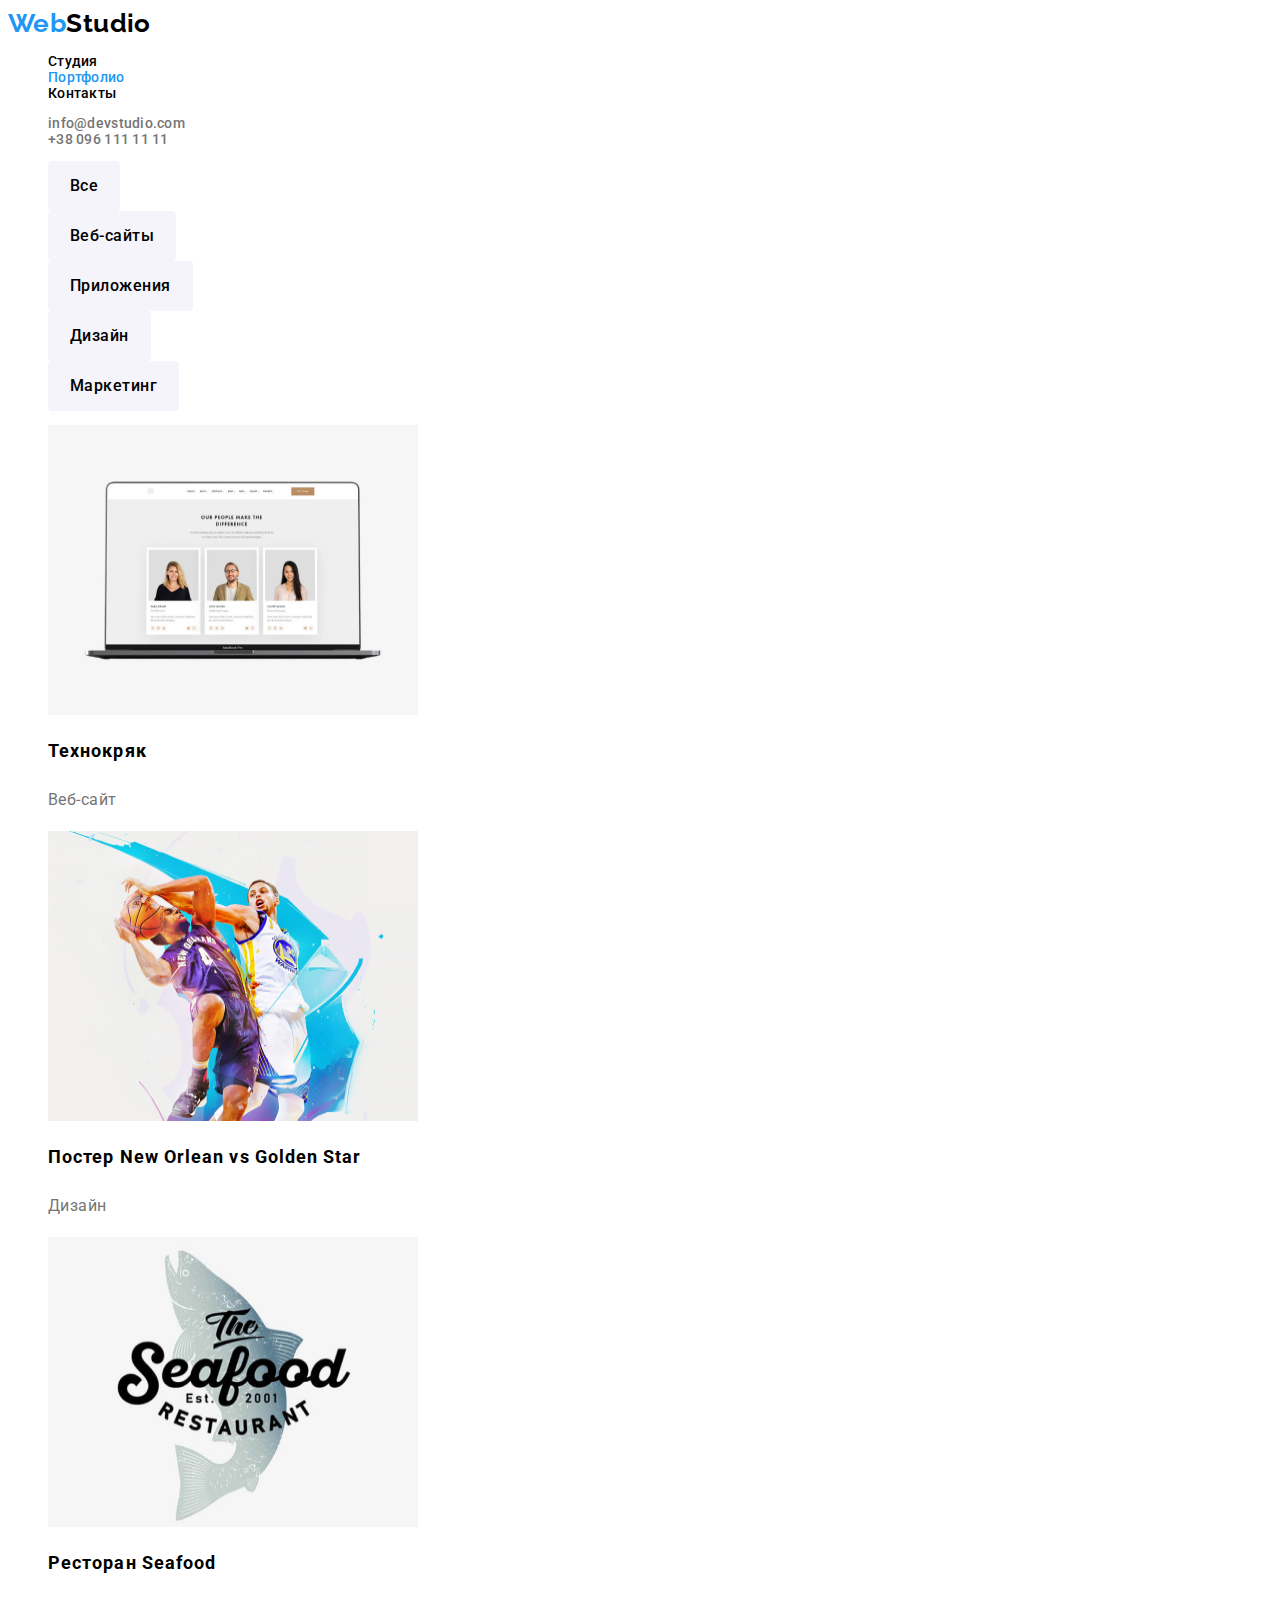
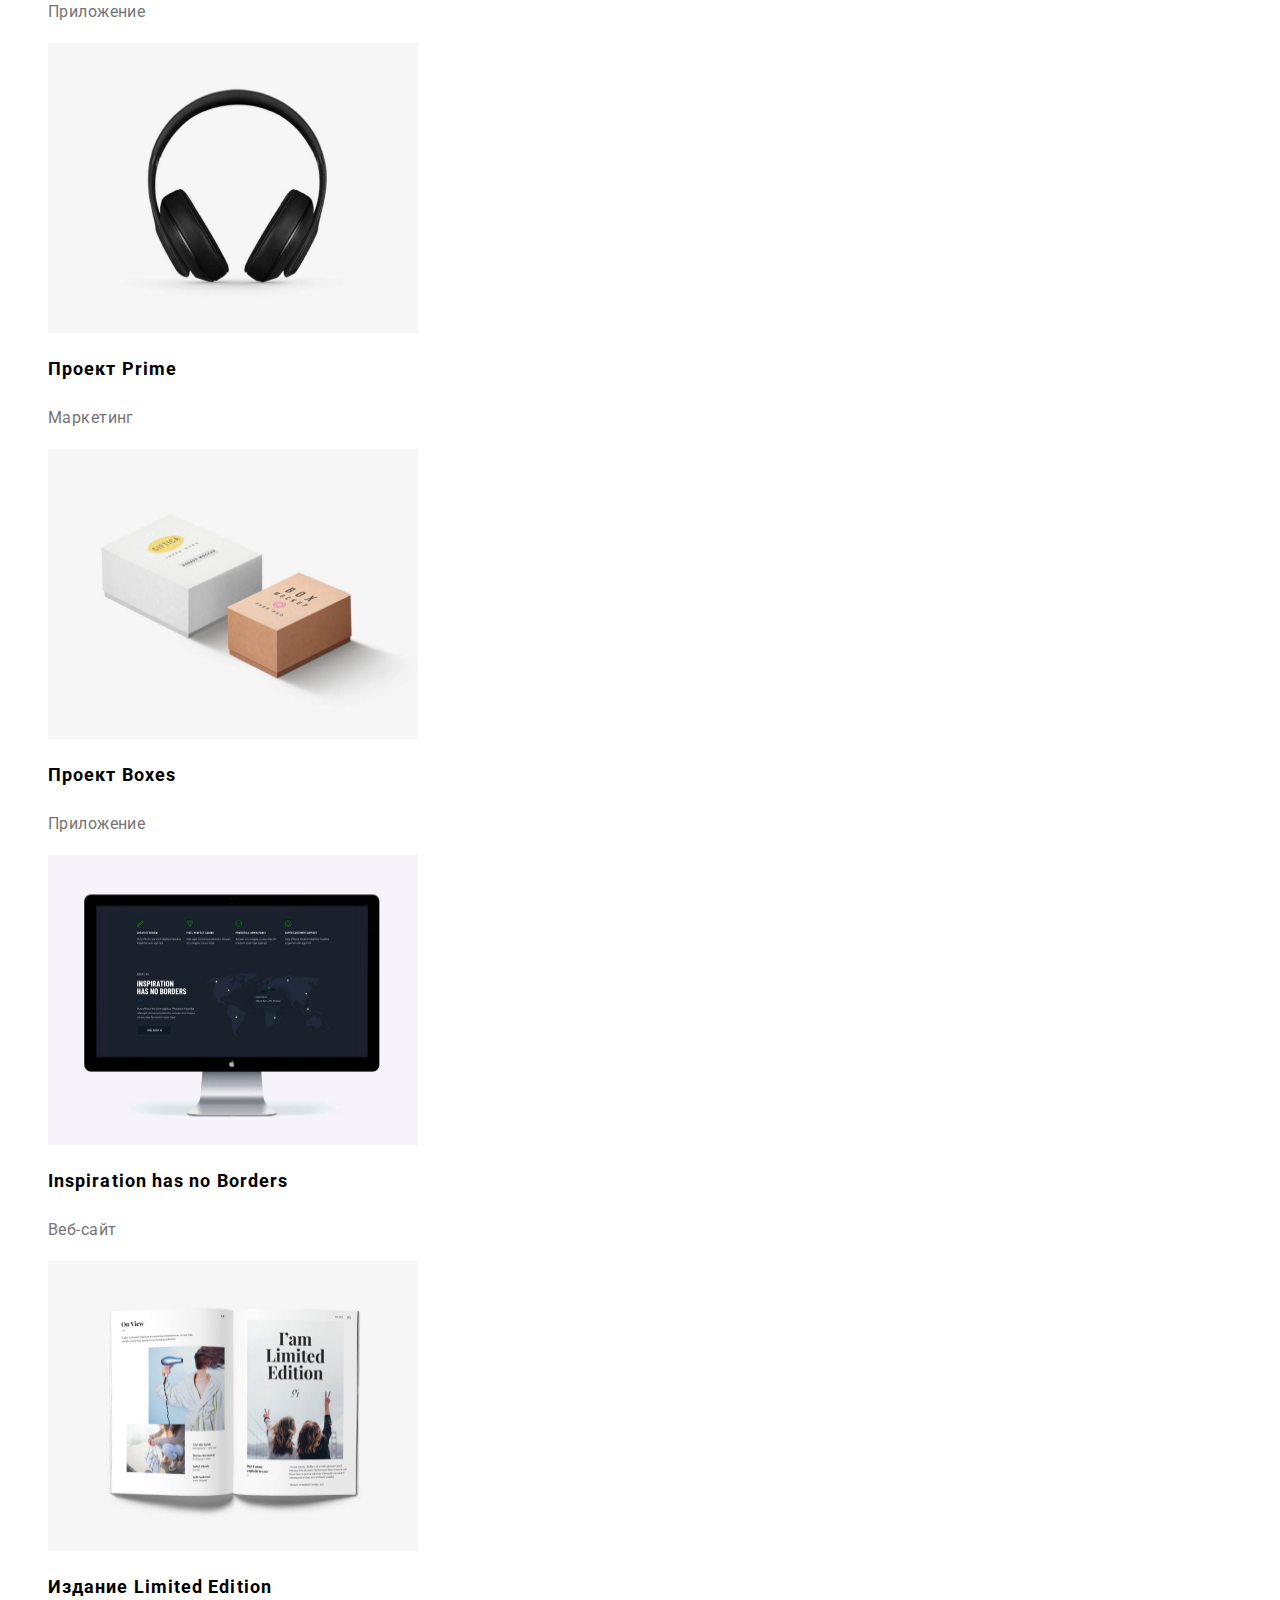
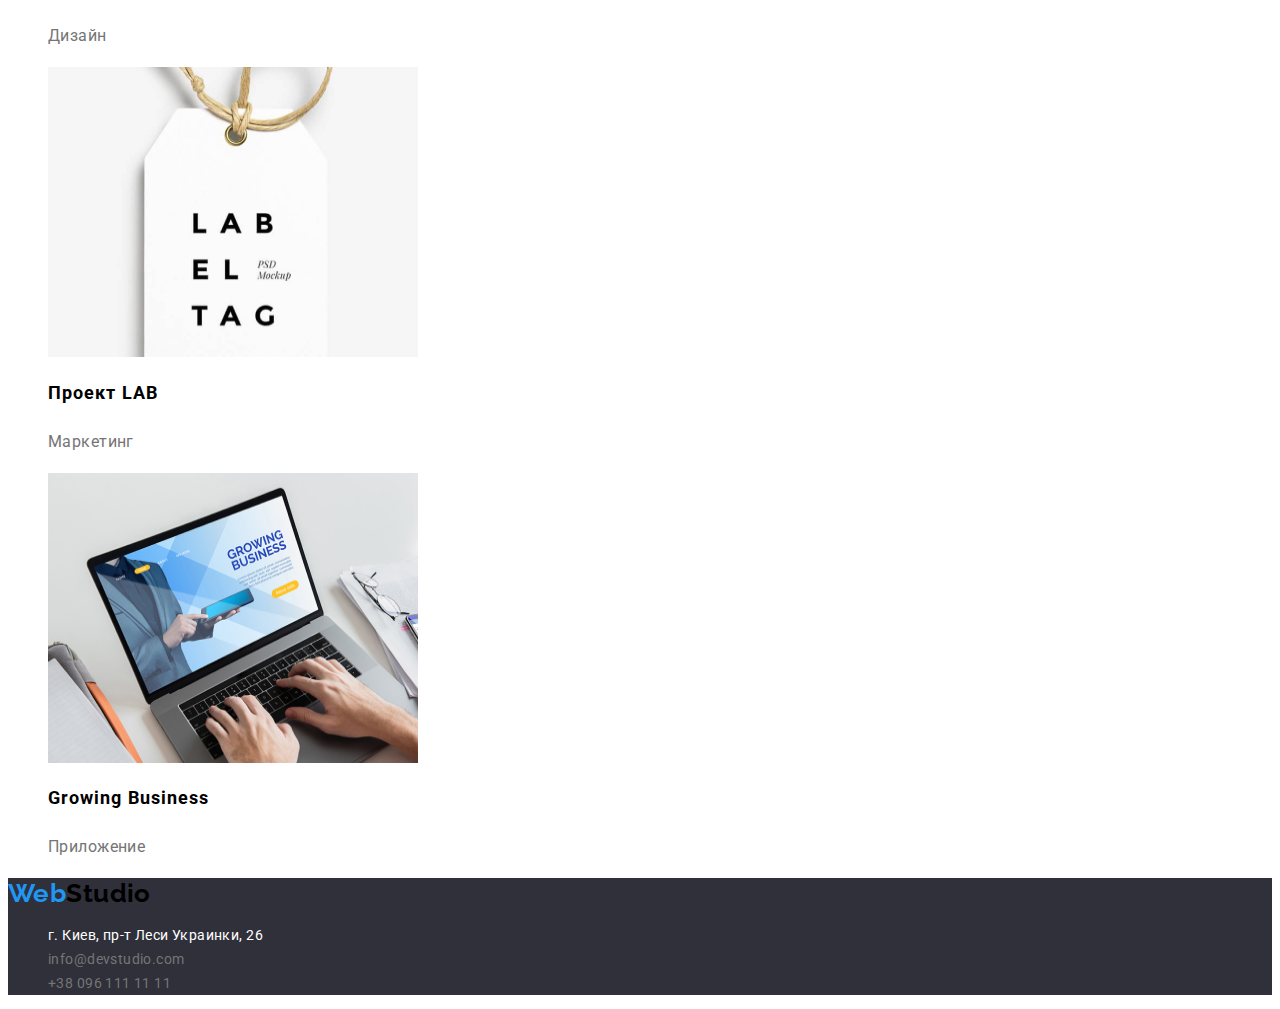
==== commit da9fd0f3: "Правки 2" ====
--- a/portfolio.html
+++ b/portfolio.html
@@ -33,53 +33,53 @@
                 <li><button class="btn" type="button">Веб-сайты</button></li>
                 <li><button class="btn" type="button">Приложения</button></li>
                 <li><button class="btn" type="button">Дизайн</button></li>
-                   <li><button class="btn" type="button">Маркетинг</button></li>
+                <li><button class="btn" type="button">Маркетинг</button></li>
             </ul>
             <ul class="portfolio">
                 <li>
                     <img class="portfolio-foto" src="./images/port.jpg" alt=""></img>
                     <h2 class="portfolio-title">Технокряк</h2>
-                    <p>Веб-сайт</p>
+                    <p class="portfolio-text">Веб-сайт</p>
                 </li>
                 <li>
                     <img class="portfolio-foto" src="./images/port2.jpg" alt=""></img>
                     <h2 class="portfolio-title">Постер New Orlean vs Golden Star</h2>
-                     <p>Дизайн</p>
+                    <p class="portfolio-text">Дизайн</p>
                 </li>
                 <li>
                     <img class="portfolio-foto" src="./images/port3.jpg" alt=""></img>
                     <h2 class="portfolio-title">Ресторан Seafood</h2>
-                        <p>Приложение</p>
+                    <p class="portfolio-text">Приложение</p>
                 </li>
                 <li>
                     <img class="portfolio-foto" src="./images/port4.jpg" alt=""></img>
                     <h2 class="portfolio-title">Проект Prime</h2>
-                    <p>Маркетинг</p>
+                    <p class="portfolio-text">Маркетинг</p>
                 </li>
                 <li>
                     <img class="portfolio-foto" src="./images/port5.jpg" alt=""></img>
                     <h2 class="portfolio-title">Проект Boxes</h2>
-                    <p>Приложение</p>
+                    <p class="portfolio-text">Приложение</p>
                 </li>
                 <li>
                     <img class="portfolio-foto" src="./images/port6.jpg" alt=""></img>
                     <h2 class="portfolio-title">Inspiration has no Borders</h2>
-                    <p>Веб-сайт</p>
+                    <p class="portfolio-text">Веб-сайт</p>
                 </li>
                 <li>
                     <img class="portfolio-foto" src="./images/port7.jpg" alt=""></img>
                     <h2 class="portfolio-title">Издание Limited Edition</h2>
-                    <p>Дизайн</p>
+                    <p class="portfolio-text">Дизайн</p>
                 </li>
                 <li>
                     <img class="portfolio-foto" src="./images/port8.jpg" alt=""></img>
                     <h2 class="portfolio-title">Проект LAB</h2>
-                    <p>Маркетинг</p>
+                    <p class="portfolio-text">Маркетинг</p>
                 </li2
                 <li>
                     <img class="portfolio-foto" src="./images/port9.jpg" alt=""></img>
                     <h2 class="portfolio-title">Growing Business</h2>
-                    <p>Приложение</p>
+                    <p class="portfolio-text">Приложение</p>
                 </li>
             </ul>
         </section>
--- a/css/style.css
+++ b/css/style.css
@@ -17,6 +17,7 @@
     font-family: var(--font-family-primary);
     background-color: var(--color-bg2);
     font-size: 14px;
+    font-style: normal;
     letter-spacing: 0.03em;
     color: var(--color-black);
 }
@@ -27,66 +28,6 @@
 
 ul {
     list-style: none;
-}
-
-.h2 {
-    font-size: 36px;
-    text-align: center;
-}
-
-/* header end logo footer*/
-
-.logo {
-    font-size: 26px;
-    font-family: var(--font-family-logo);
-    font-weight: 700;
-    color: black;
-}
-
-.logo span {
-    color: var(--color1);
-}
-
-.header {
-    font-size: 14px;
-    background-color: var(--color-bg2);
-}
-
-.menu a {
-    color: black;
-    font-weight: 500;
-}
-
-.contact-link {
-    font-weight: 500;
-}
-
-.menu-link:hover,
-.contact-link:hover {
-    color: var(--color1);
-}
-
-.menu-link.current{
-    color: var(--color1);
-}
-
-.contact-link {
-    color: var(--color-text);
-}
-
-/* section studio */
-
-.studio {
-    background-color: var(--color-bg);
-    padding: 200px 452px;    
-}
-
-h1 {
-    font-size: 44px;
-    letter-spacing: 0.06em;
-    color: var(--color-white);
-    text-transform: uppercase;
-    
 }
 
 .visually-hidden {
@@ -103,13 +44,70 @@
     overflow: hidden;
 }
 
+/* header end logo footer*/
+
+.logo {
+    font-size: 26px;
+    font-family: var(--font-family-logo);
+    font-weight: 700;
+    line-height: 31px;
+    color: black;
+}
+
+.logo span {
+    color: var(--color1);
+}
+
+.menu-link {
+    color: black;
+    font-weight: 500;
+    line-height: 16px;
+    letter-spacing: 0.02em;
+}
+
+.contact-link {
+    color: var(--color-text);
+    font-weight: 500;
+    line-height: 16px;
+    letter-spacing: 0.02em;
+}
+
+.menu-link:hover,
+.contact-link:hover {
+    color: var(--color1);
+}
+
+.menu-link.current{
+    color: var(--color1);
+}
+
+/* section studio */
+
+.studio {
+    background-color: var(--color-bg);
+    padding: 200px 452px;    
+}
+
+.title-h1 {
+    font-size: 44px;
+    font-weight: 900;
+    letter-spacing: 0.06em;
+    line-height: 60px;
+    color: var(--color-white);
+    text-transform: uppercase;
+    text-shadow: 0px 4px 4px rgba(0, 0, 0, 0.25);
+    
+}
+
 .btn-order {
     padding: 20px 30px;
-    font-family: inherit;
-    font-size: 16px;
-    font-weight: 700;
-    color: var(--color-white);
-    letter-spacing: 0.03em;
+    font-family: var(--font-family-primary);
+    font-size: 16px;
+    font-weight: 700;
+    font-style: normal;
+    line-height: 5px;
+    color: var(--color-white);
+    letter-spacing: 0.06em;
     border-radius: 4px;
     border: none;
     cursor: pointer;
@@ -118,14 +116,24 @@
 
 /* about */
 
-.about-title h3 {    
+.title-h2 {
+    font-size: 36px;
+    font-weight: 700;
+    line-height: 42px;
+    text-align: center;
+}
+
+.title-h3 {
+    font-size: 14px;
+    line-height: 16px;
+    font-weight: 700;
     text-transform: uppercase;
-    font-size: 14px;
-    line-height: 13px;
-}
-
-.about-title p {
-    color: var(--color-text);
+}
+
+.text {
+    color: var(--color-text);
+    font-weight: 400;
+    line-height: 24px;
 }
 
 /* work */
@@ -142,15 +150,17 @@
     height: 260px;
 }
 
-.contact h3 {
-    font-size: 16px;
-    line-height: 13px;
-}
-
-.contact p {
-    font-size: 16px;
-    color: var(--color-text);
-    font-weight: 400;
+.contact-title {
+    font-weight: 500;
+    font-size: 16px;
+    line-height: 19px;
+}
+
+.contact-text {
+    font-size: 16px;
+    color: var(--color-text);
+    font-weight: 400;
+    line-height: 19px;
 }
 
 
@@ -160,10 +170,10 @@
     background-color: var(--color-bg);
 }
 
-.adress a {
+.adress-link {
     font-style: normal;
     font-weight: 400;
-    line-height: 1.40;
+    line-height: 24px;
     color: var(--color-text);
 }
 
@@ -182,22 +192,30 @@
     background-color: var(--color-btn);
     border-radius: 4px;
     border: none;
-    font-family: inherit;
-    font-size: 16px;
-    font-weight: 500;
+    font-family: var(--font-family-primary);
+    font-size: 16px;
+    font-weight: 500;
+    line-height: 26px;
     letter-spacing: 0.03em;
 }
 
 .btn:hover {
     color: var(--color-white);
     background-color: var(--color1);
+    box-shadow: 0px 1px 2px rgba(0, 0, 0, 0.08), 0px 2px 2px rgba(0, 0, 0, 0.12);
 }
 
 .portfolio-title {
+    font-weight: 700;
     font-size: 18px;
-}
-
-.portfolio p {
+    line-height: 36px;
+    letter-spacing: 0.06em;
+}
+
+.portfolio-text {
+    font-weight: 400;
+    font-size: 16px;
+    line-height: 30px;
     color: var(--color-text);
 }
 
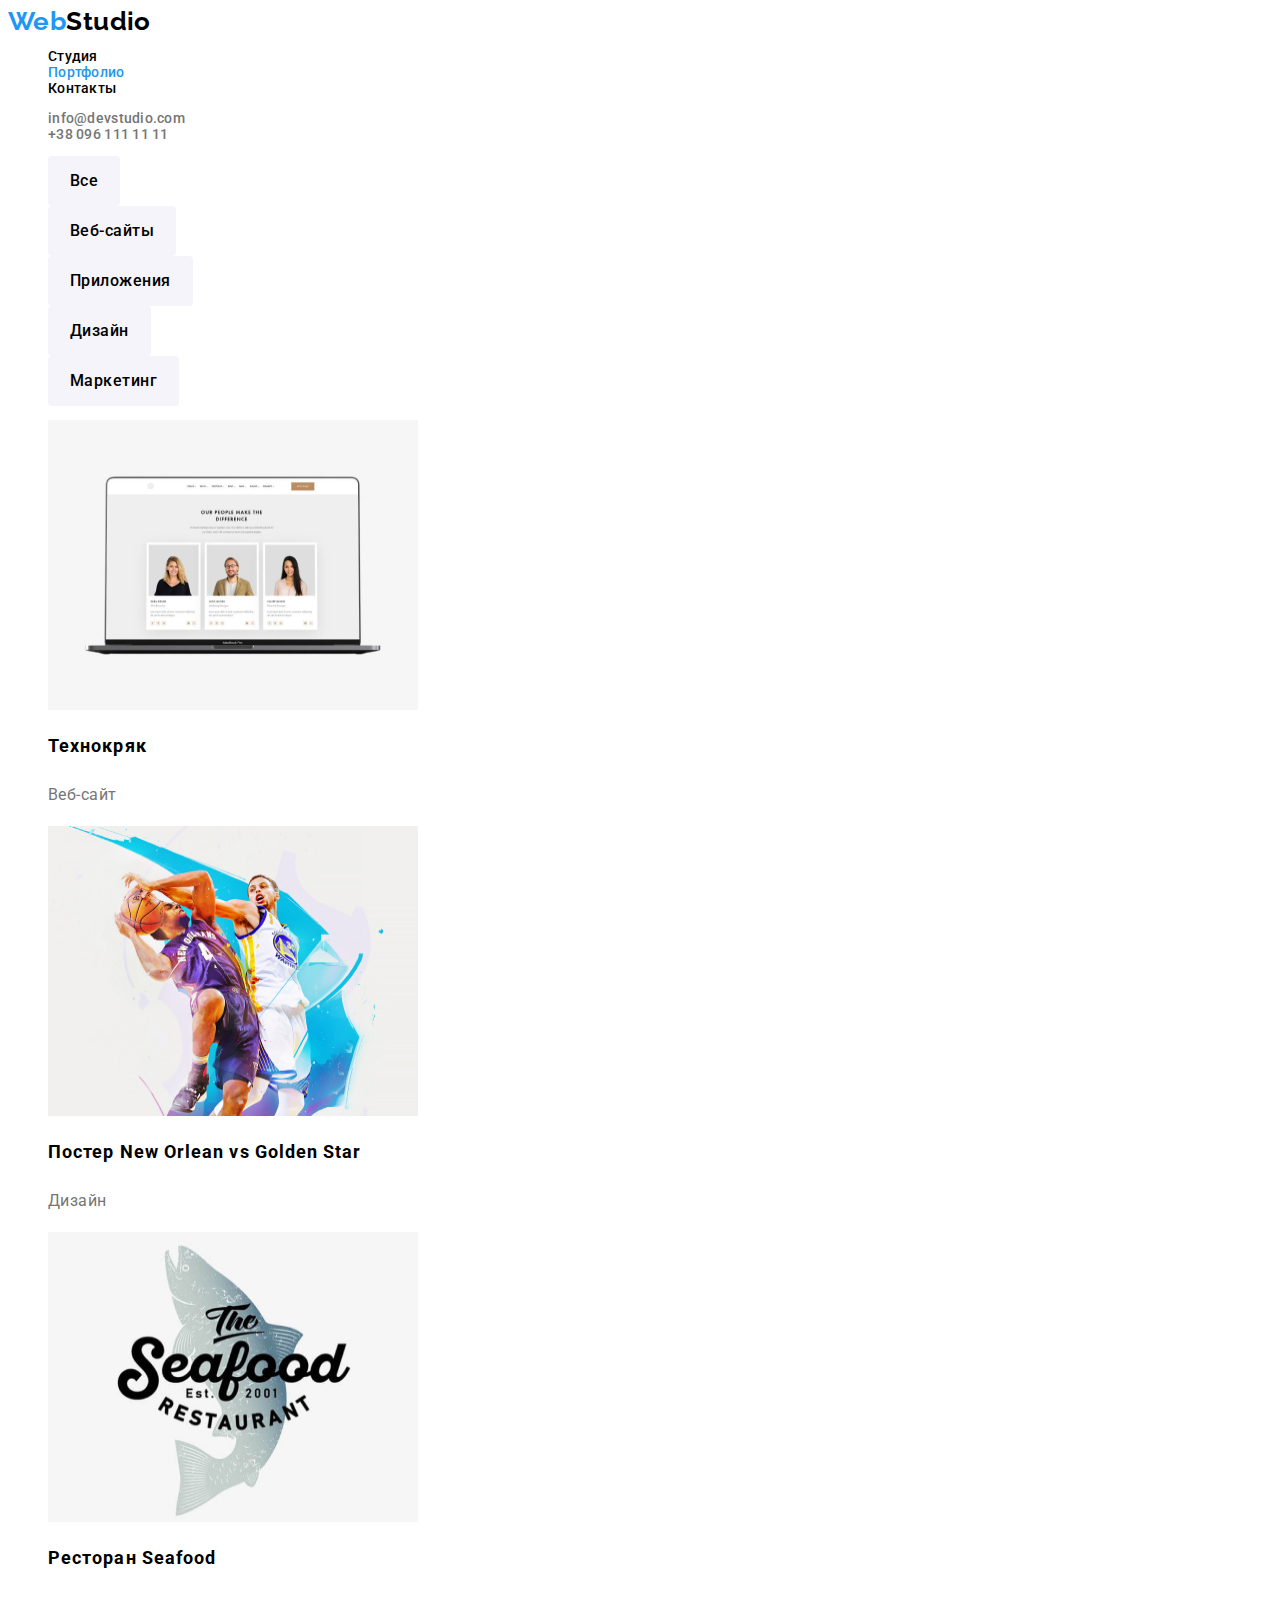
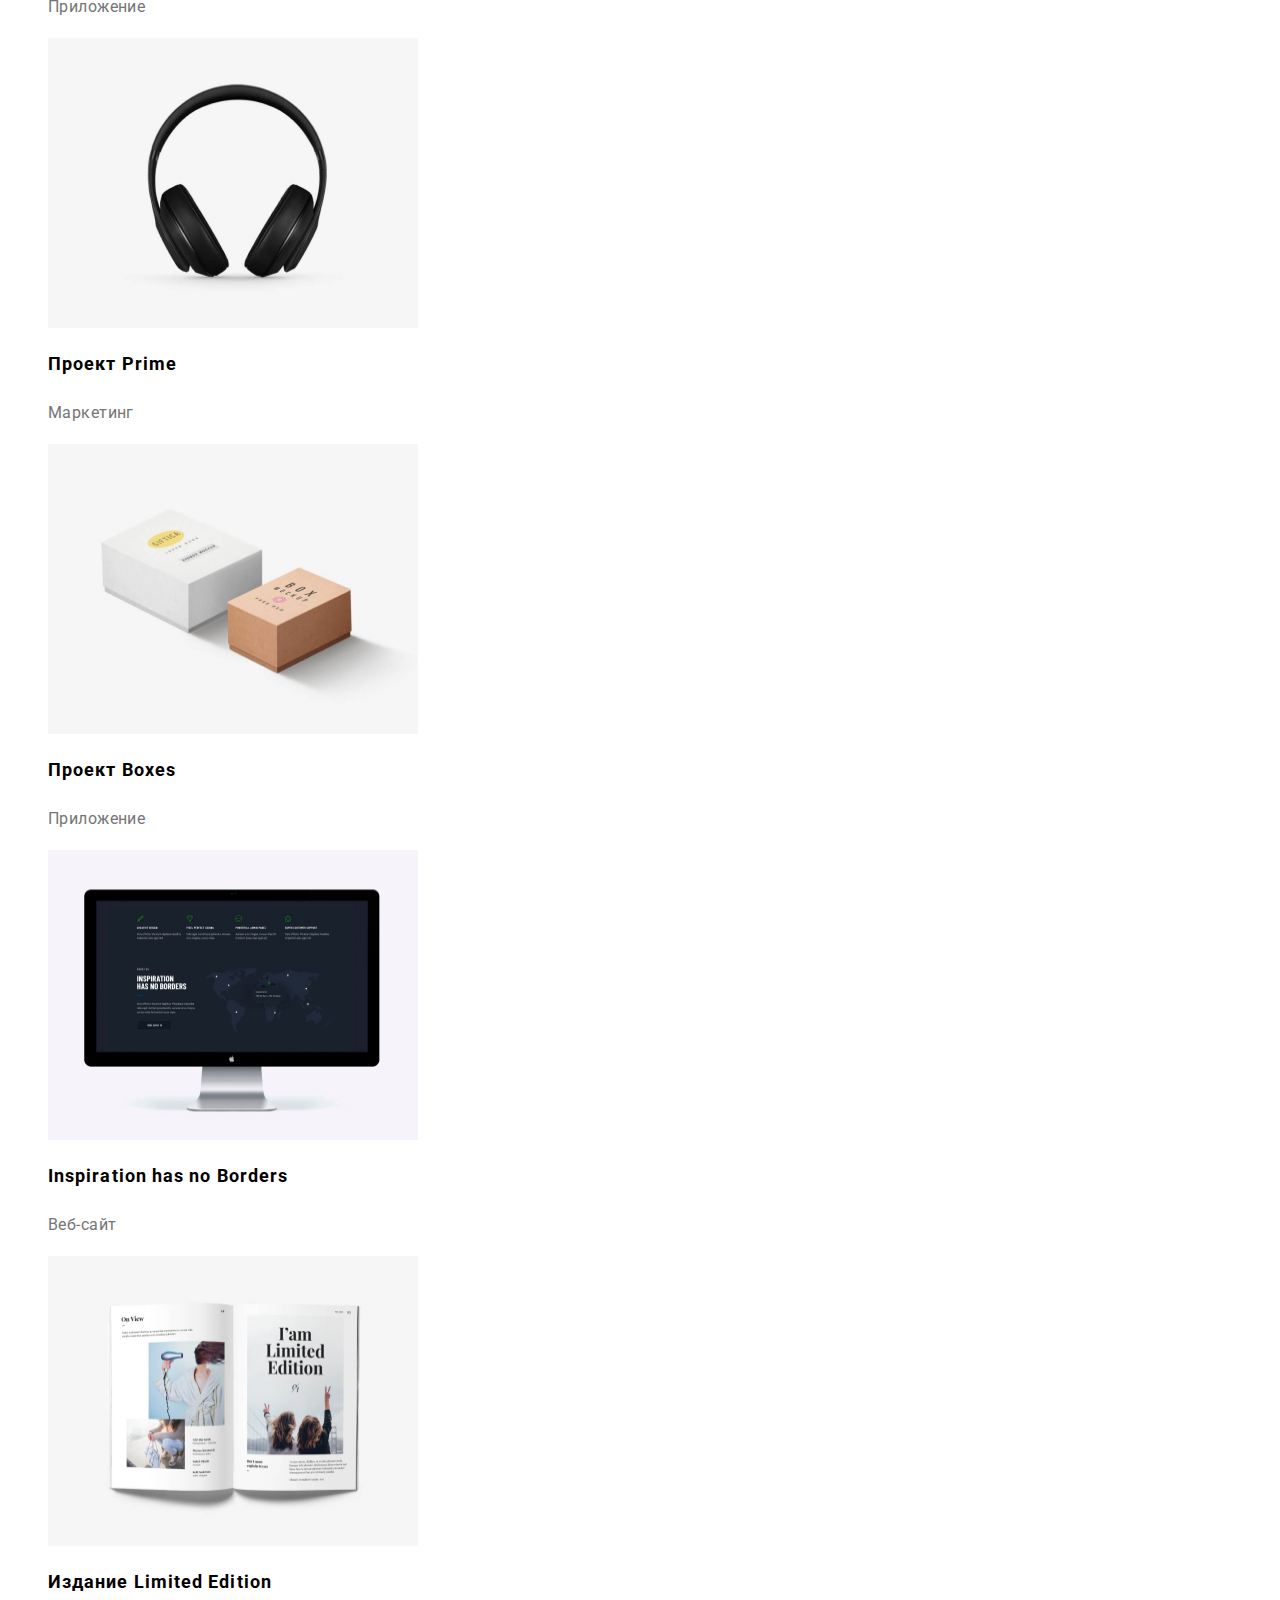
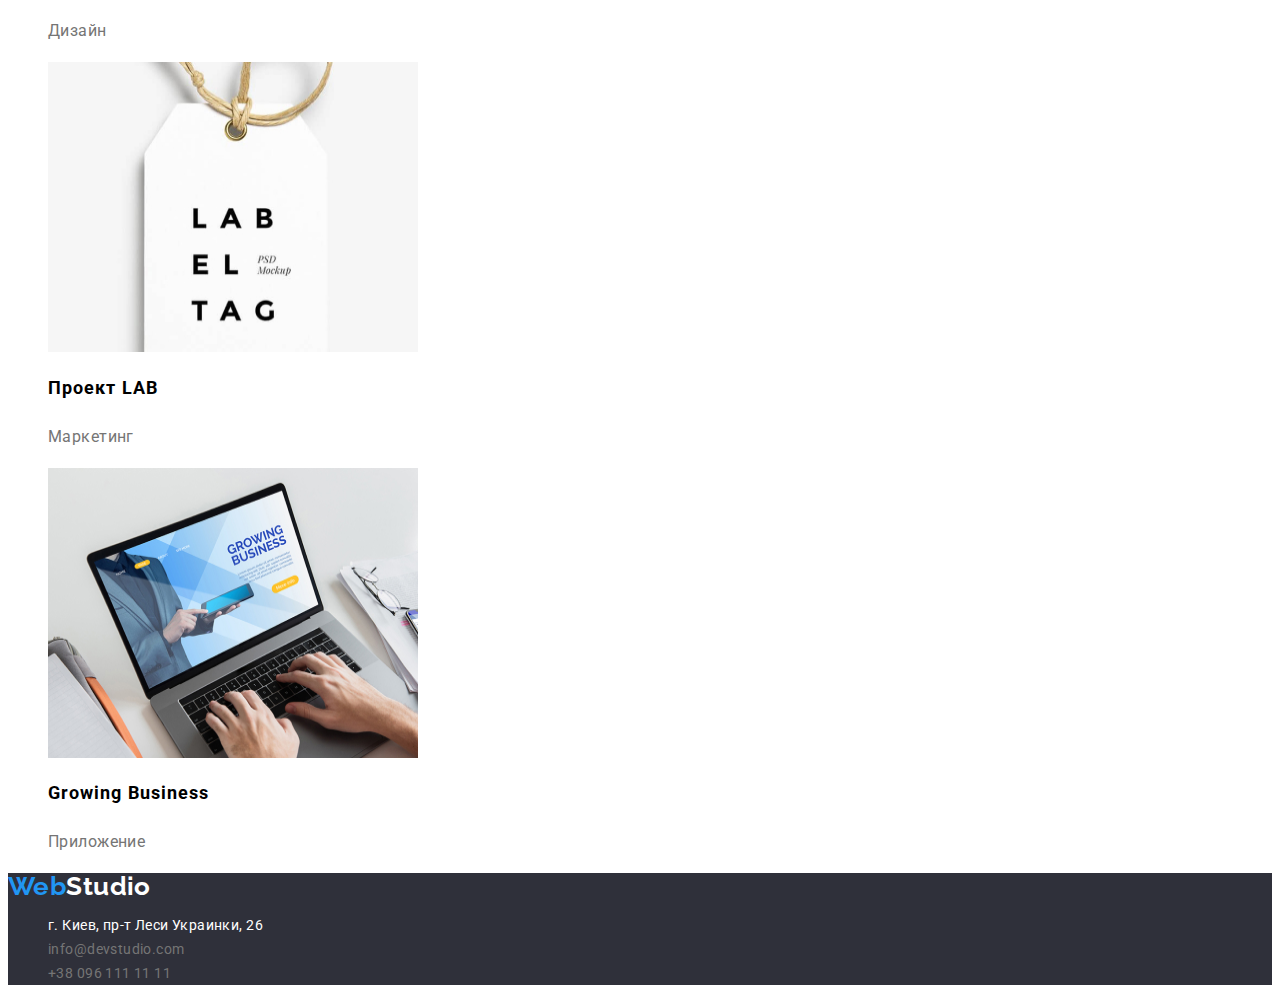
==== commit b7e2f1d7: "промежутчоный" ====
--- a/portfolio.html
+++ b/portfolio.html
@@ -85,7 +85,7 @@
         </section>
     </main>
     <footer>
-        <a class="logo" href="#"><span>Web</span>Studio</a>
+        <a class="logo text-logo-white" href="#"><span>Web</span>Studio</a>
         <adress>
             <ul class="adress">
                 <li><a class="adress-link" href="#">г. Киев, пр-т Леси Украинки, 26</a></li>
--- a/css/style.css
+++ b/css/style.css
@@ -17,7 +17,6 @@
     font-family: var(--font-family-primary);
     background-color: var(--color-bg2);
     font-size: 14px;
-    font-style: normal;
     letter-spacing: 0.03em;
     color: var(--color-black);
 }
@@ -50,7 +49,7 @@
     font-size: 26px;
     font-family: var(--font-family-logo);
     font-weight: 700;
-    line-height: 31px;
+    line-height: 100%;
     color: black;
 }
 
@@ -61,7 +60,7 @@
 .menu-link {
     color: black;
     font-weight: 500;
-    line-height: 16px;
+    line-height: 100%;
     letter-spacing: 0.02em;
 }
 
@@ -85,10 +84,9 @@
 
 .studio {
     background-color: var(--color-bg);
-    padding: 200px 452px;    
-}
-
-.title-h1 {
+}
+
+.title {
     font-size: 44px;
     font-weight: 900;
     letter-spacing: 0.06em;
@@ -116,14 +114,14 @@
 
 /* about */
 
-.title-h2 {
+.title-two {
     font-size: 36px;
     font-weight: 700;
     line-height: 42px;
     text-align: center;
 }
 
-.title-h3 {
+.title-three {
     font-size: 14px;
     line-height: 16px;
     font-weight: 700;
@@ -165,6 +163,9 @@
 
 
 /* footer */
+.text-logo-white {
+    color: var(--color-white);
+}
 
 footer {
     background-color: var(--color-bg);
@@ -205,6 +206,11 @@
     box-shadow: 0px 1px 2px rgba(0, 0, 0, 0.08), 0px 2px 2px rgba(0, 0, 0, 0.12);
 }
 
+.btn:focus {
+    color: var(--color-white);
+    background-color: var(--color1);
+}
+
 .portfolio-title {
     font-weight: 700;
     font-size: 18px;
